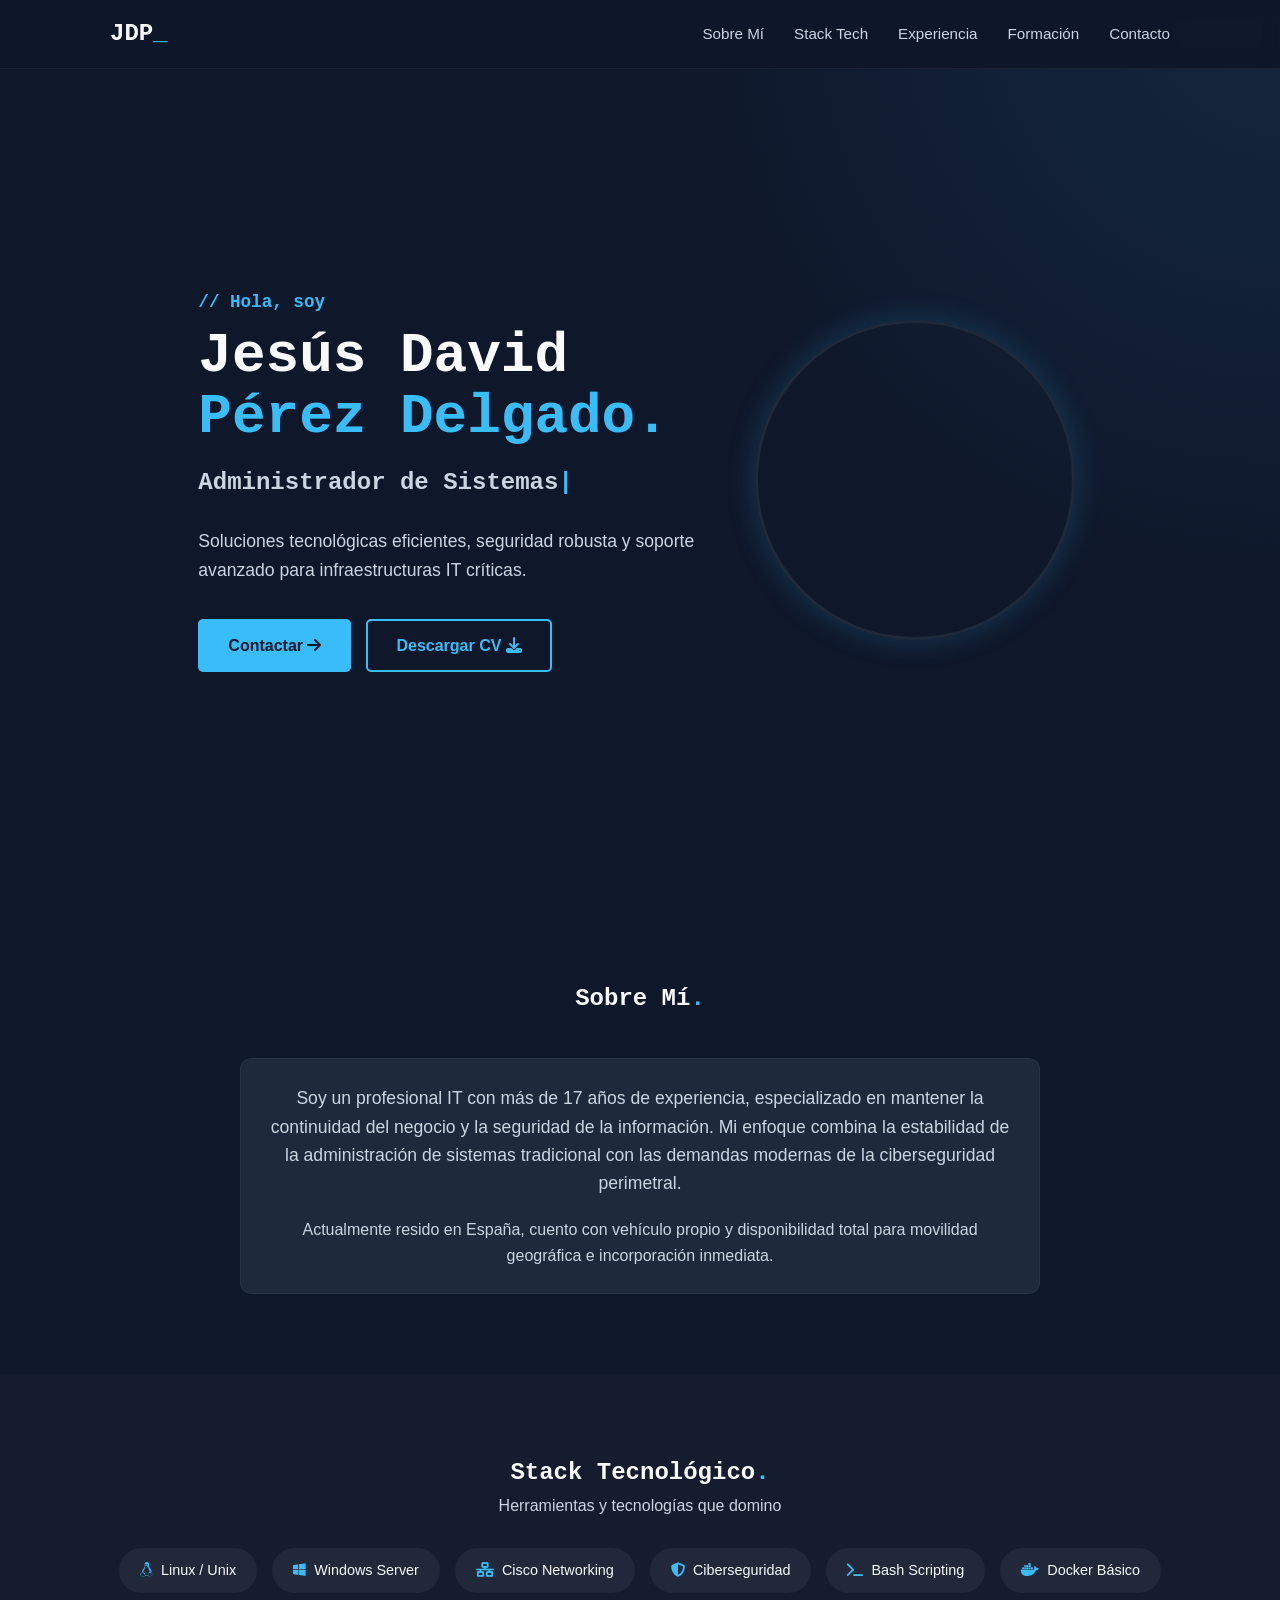
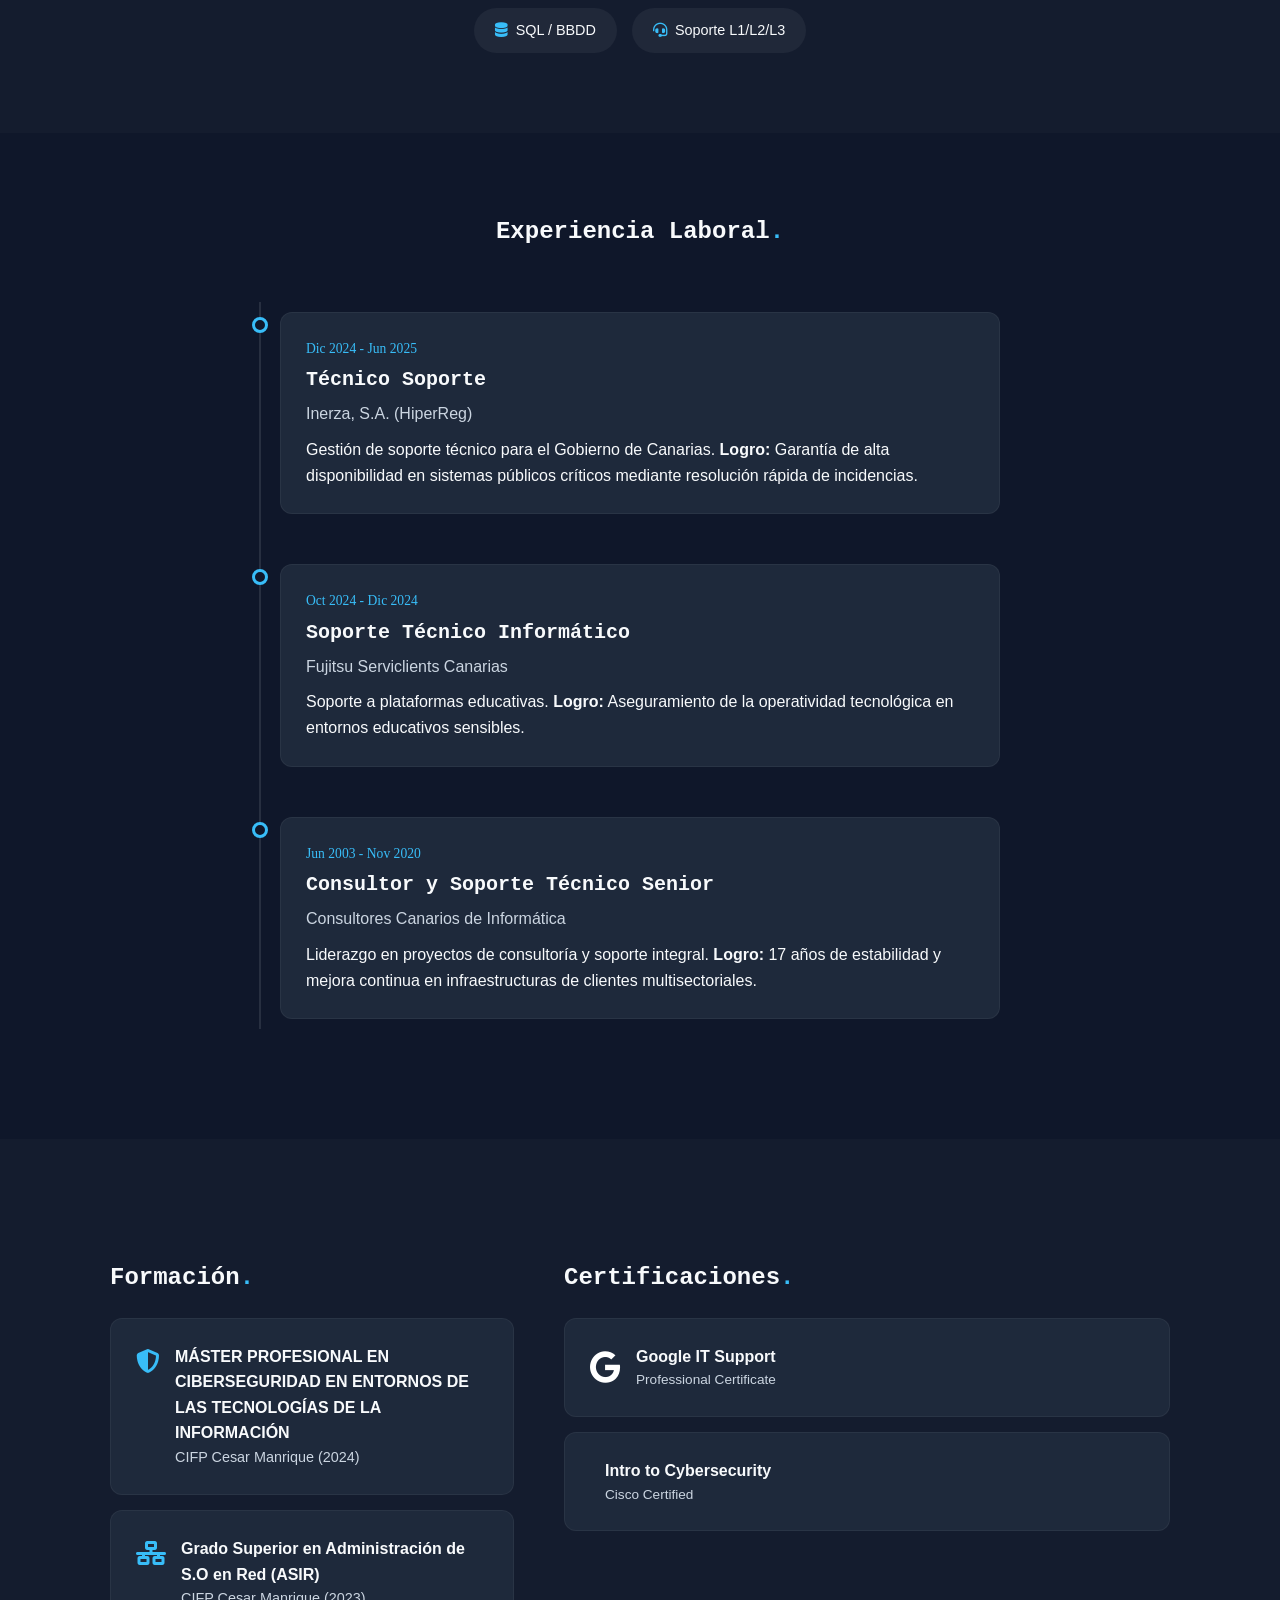
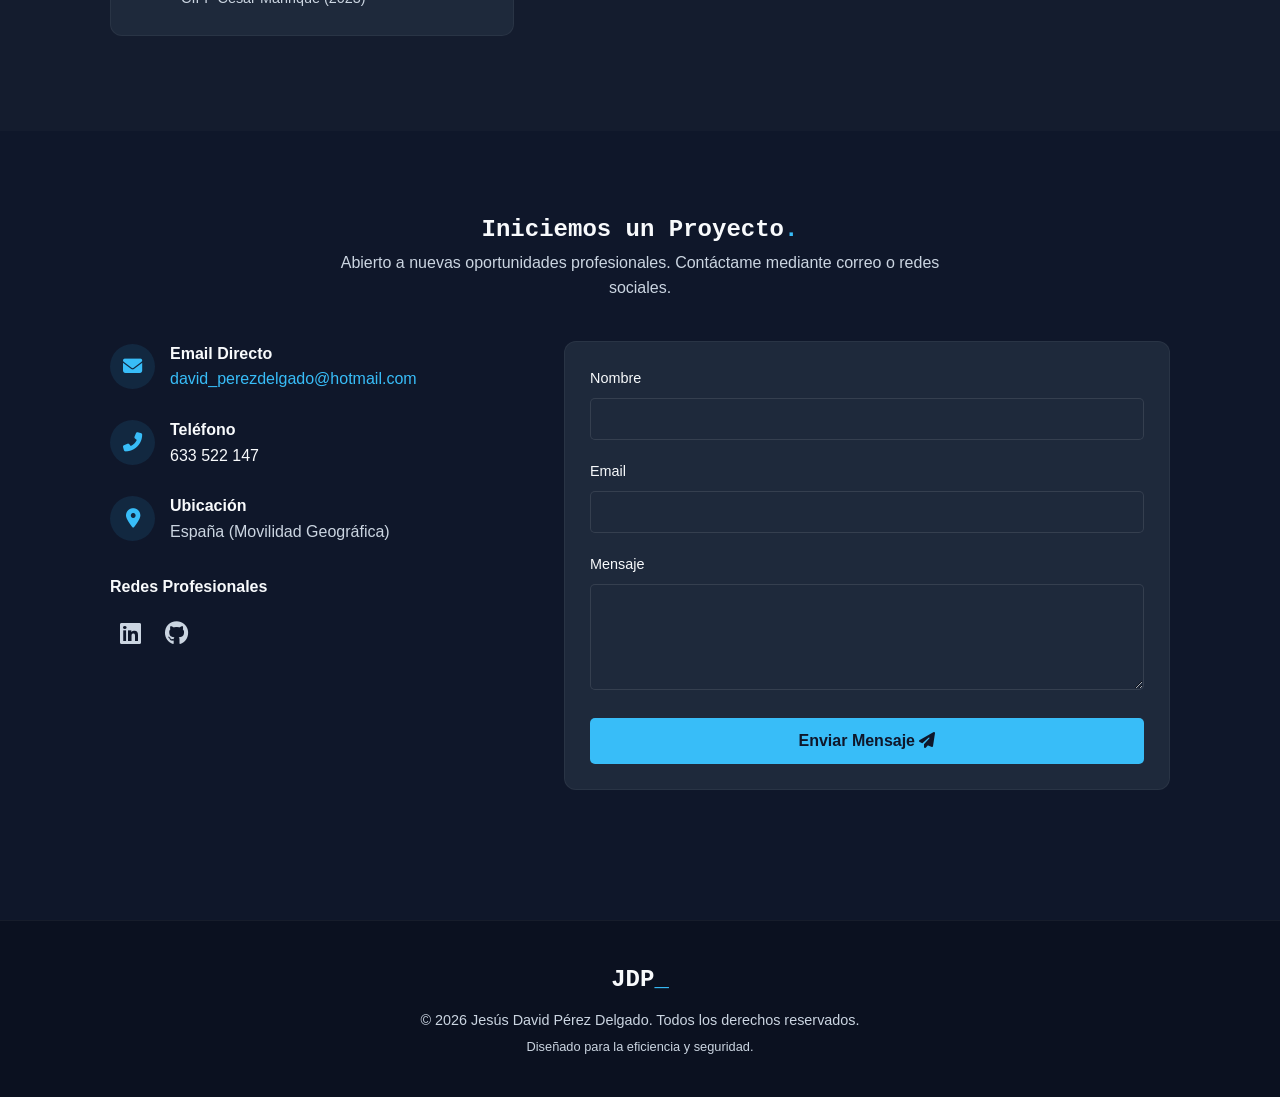
==== index.html @ cb8a4eff "Refactor code structure for improved readability and maintainability" ====
<!DOCTYPE html>
<html lang="es">

<head>
    <meta charset="UTF-8">
    <meta name="viewport" content="width=device-width, initial-scale=1.0">
    
    <!-- SEO y Metadatos -->
    <meta name="description" content="Portfolio de Jesús David Pérez Delgado, Técnico IT Senior, Administrador de Sistemas y Especialista en Ciberseguridad con +17 años de experiencia.">
    <meta name="keywords" content="Técnico IT Canarias, Ciberseguridad, Admin Sistemas, Linux, Redes, Soporte IT, Jesús David Pérez">
    <meta name="author" content="Jesús David Pérez Delgado">
    <meta name="theme-color" content="#0f172a">
    <meta name="robots" content="index, follow">

    <!-- Seguridad: Content Security Policy (Nivel Básico para GitHub Pages) -->
    <meta http-equiv="Content-Security-Policy" content="default-src 'self'; img-src 'self' https://via.placeholder.com; style-src 'self' 'unsafe-inline' https://fonts.googleapis.com https://cdnjs.cloudflare.com; font-src 'self' https://fonts.gstatic.com https://cdnjs.cloudflare.com; script-src 'self' 'unsafe-inline'; connect-src 'self' https://formspree.io;">

    <!-- Open Graph / LinkedIn / WhatsApp -->
    <meta property="og:type" content="website">
    <meta property="og:url" content="https://fiestuki.github.io/davidconsultorit/"> <!-- CAMBIAR POR TU URL REAL -->
    <meta property="og:title" content="Jesús David Pérez | Ciberseguridad & Sistemas">
    <meta property="og:description" content="Especialista IT Senior. Soluciones robustas en Ciberseguridad, Redes y Administración de Sistemas.">
    <meta property="og:image" content="https://fiestuki.github.io/davidconsultorit/assets/images/profile.jpg"> <!-- CAMBIAR POR TU URL REAL -->

    <title>Jesús David Pérez Delgado | Ciberseguridad & Sistemas</title>

    <!-- Favicon SVG Generado (Icono de Terminal) -->
    <link rel="icon" href="data:image/svg+xml,<svg xmlns=%22http://www.w3.org/2000/svg%22 viewBox=%220 0 100 100%22><rect width=%22100%22 height=%22100%22 fill=%22%230f172a%22 rx=%2220%22/><path d=%22M30 35 L45 50 L30 65 M50 65 L70 65%22 stroke=%22%2338bdf8%22 stroke-width=%228%22 fill=%22none%22 stroke-linecap=%22round%22 stroke-linejoin=%22round%22/></svg>">

    <!-- Google Fonts -->
    <link rel="preconnect" href="https://fonts.googleapis.com">
    <link rel="preconnect" href="https://fonts.gstatic.com" crossorigin>
    <link href="https://fonts.googleapis.com/css2?family=Inter:wght@300;400;600;800&family=JetBrains+Mono:wght@400;700&display=swap" rel="stylesheet">
    
    <!-- Font Awesome -->
    <link rel="stylesheet" href="https://cdnjs.cloudflare.com/ajax/libs/font-awesome/6.4.0/css/all.min.css">
    
    <!-- Estilos CSS -->
    <style>
        :root {
            --bg-color: #0f172a;
            --card-bg: #1e293b;
            --text-primary: #f8fafc;
            --text-secondary: #cbd5e1;
            --accent: #38bdf8;
            --accent-hover: #0ea5e9;
            --success: #10b981;
            --error: #ef4444;
            --nav-bg: rgba(15, 23, 42, 0.95);
        }

        * { box-sizing: border-box; margin: 0; padding: 0; scroll-behavior: smooth; }
        
        body {
            font-family: 'Inter', sans-serif;
            background-color: var(--bg-color);
            color: var(--text-primary);
            line-height: 1.6;
            overflow-x: hidden;
        }

        h1, h2, h3, .logo { font-family: 'JetBrains Mono', monospace; }
        a { text-decoration: none; color: inherit; transition: 0.3s; }
        ul { list-style: none; }

        /* Utilidades */
        .container { max-width: 1100px; margin: 0 auto; padding: 0 20px; }
        .highlight { color: var(--accent); }
        .section { padding: 80px 0; }
        .text-center { text-align: center; }
        
        /* Botones */
        .btn {
            display: inline-block;
            padding: 12px 28px;
            border-radius: 5px;
            font-weight: 600;
            cursor: pointer;
            border: 2px solid transparent;
            font-size: 1rem;
        }
        .btn-primary {
            background-color: var(--accent);
            color: var(--bg-color);
        }
        .btn-primary:hover {
            background-color: var(--accent-hover);
            transform: translateY(-2px);
            box-shadow: 0 0 15px rgba(56, 189, 248, 0.4);
        }
        .btn-outline {
            border-color: var(--accent);
            color: var(--accent);
            background: transparent;
        }
        .btn-outline:hover {
            background-color: rgba(56, 189, 248, 0.1);
            color: var(--text-primary);
        }

        /* Navbar */
        nav {
            position: fixed;
            top: 0;
            width: 100%;
            background: var(--nav-bg);
            backdrop-filter: blur(10px);
            z-index: 1000;
            border-bottom: 1px solid rgba(255,255,255,0.05);
            padding: 15px 0;
        }
        .nav-content { display: flex; justify-content: space-between; align-items: center; }
        .logo { font-size: 1.5rem; font-weight: 700; }
        .nav-links { display: flex; gap: 30px; }
        .nav-links a { font-size: 0.95rem; color: var(--text-secondary); }
        .nav-links a:hover { color: var(--accent); }
        .mobile-menu-btn { display: none; background: none; border: none; color: var(--text-primary); font-size: 1.5rem; cursor: pointer; }

        /* Hero Section */
        .hero {
            min-height: 100vh;
            display: flex;
            align-items: center;
            position: relative;
            background: radial-gradient(circle at top right, rgba(56, 189, 248, 0.1), transparent 40%);
            padding-top: 60px;
        }
        .hero-content {
            display: grid;
            grid-template-columns: 1.2fr 0.8fr;
            align-items: center;
            gap: 50px;
        }
        .greeting { color: var(--accent); font-weight: 600; margin-bottom: 10px; font-family: 'JetBrains Mono', monospace; font-size: 1.1rem; }
        .name { font-size: 3.5rem; line-height: 1.1; margin-bottom: 15px; font-weight: 800; }
        .role { font-size: 1.5rem; color: var(--text-secondary); margin-bottom: 25px; min-height: 1.6em; }
        .cursor { animation: blink 1s infinite; color: var(--accent); }
        @keyframes blink { 50% { opacity: 0; } }
        
        .subtitle { font-size: 1.1rem; color: var(--text-secondary); margin-bottom: 35px; max-width: 500px; }
        .hero-cta { display: flex; gap: 15px; flex-wrap: wrap; }
        
        .hero-image { position: relative; display: flex; justify-content: center; }
        .profile-pic {
            width: 320px;
            height: 320px;
            object-fit: cover;
            border-radius: 50%;
            border: 3px solid var(--card-bg);
            box-shadow: 0 0 30px rgba(56, 189, 248, 0.2);
            animation: float 6s ease-in-out infinite;
        }
        @keyframes float { 0%, 100% { transform: translateY(0); } 50% { transform: translateY(-15px); } }

        /* Cards & Glassmorphism */
        .glass-card {
            background: var(--card-bg);
            border: 1px solid rgba(255,255,255,0.05);
            border-radius: 12px;
            padding: 25px;
            transition: 0.3s;
        }
        .glass-card:hover {
            transform: translateY(-5px);
            border-color: var(--accent);
            box-shadow: 0 10px 30px -10px rgba(0,0,0,0.5);
        }

        /* Timeline */
        .timeline { position: relative; max-width: 800px; margin: 0 auto; }
        .timeline::after {
            content: ''; position: absolute; width: 2px; background: rgba(255,255,255,0.1);
            top: 0; bottom: 0; left: 20px; margin-left: -1px;
        }
        .timeline-item { padding: 10px 40px; position: relative; margin-bottom: 30px; }
        .timeline-dot {
            position: absolute; width: 16px; height: 16px; left: 12px; top: 15px;
            background: var(--bg-color); border: 3px solid var(--accent); border-radius: 50%; z-index: 10;
        }
        .date { font-family: 'JetBrains Mono'; font-size: 0.85rem; color: var(--accent); display: block; margin-bottom: 5px; }
        .timeline-content h3 { font-size: 1.25rem; margin-bottom: 5px; }
        .timeline-content h4 { font-size: 1rem; color: var(--text-secondary); font-weight: 400; margin-bottom: 10px; }

        /* Tech Stack Grid */
        .tech-grid {
            display: flex; flex-wrap: wrap; gap: 15px; justify-content: center; margin-top: 20px;
        }
        .tech-item {
            background: rgba(255,255,255,0.05); padding: 10px 20px; border-radius: 50px;
            font-size: 0.9rem; display: flex; align-items: center; gap: 8px; border: 1px solid transparent;
            transition: 0.3s;
        }
        .tech-item:hover { 
            border-color: var(--accent); 
            background: rgba(56, 189, 248, 0.1); 
            transform: scale(1.05);
        }

        /* Contact Grid & Form Validation */
        .contact-grid { display: grid; grid-template-columns: 1fr 1.5fr; gap: 50px; margin-top: 40px; }
        .contact-item { display: flex; align-items: center; gap: 15px; margin-bottom: 25px; }
        .contact-item i { 
            width: 45px; height: 45px; background: rgba(56, 189, 248, 0.1); color: var(--accent);
            display: flex; align-items: center; justify-content: center; border-radius: 50%; font-size: 1.2rem;
        }
        .form-group { margin-bottom: 20px; }
        .form-group label { display: block; margin-bottom: 8px; font-size: 0.9rem; }
        .form-group input, .form-group textarea {
            width: 100%; padding: 12px; background: var(--card-bg); border: 1px solid rgba(255,255,255,0.1);
            border-radius: 5px; color: white; font-family: 'Inter';
            transition: border-color 0.3s;
        }
        
        /* Validación Visual en Tiempo Real */
        .form-group input:focus, .form-group textarea:focus { outline: none; border-color: var(--accent); }
        .form-group input:valid:not(:placeholder-shown), 
        .form-group textarea:valid:not(:placeholder-shown) {
            border-color: var(--success);
        }
        .form-group input:invalid:not(:placeholder-shown) {
            border-color: var(--error);
        }

        /* Footer */
        footer { background: #0b1120; padding: 40px 0; border-top: 1px solid rgba(255,255,255,0.05); margin-top: 50px; }
        .social-links { margin: 20px 0; }
        .social-links a { margin: 0 10px; font-size: 1.5rem; color: var(--text-secondary); }
        .social-links a:hover { color: var(--accent); }

        /* Animaciones Scroll Reveal */
        .reveal {
            opacity: 0;
            transform: translateY(30px);
            transition: all 0.8s ease-out;
        }
        .reveal.active {
            opacity: 1;
            transform: translateY(0);
        }

        /* Responsive */
        @media (max-width: 768px) {
            .hero-content { grid-template-columns: 1fr; text-align: center; }
            .hero-cta { justify-content: center; }
            .hero-image { order: -1; margin-bottom: 30px; }
            .profile-pic { width: 250px; height: 250px; }
            .nav-links { display: none; } 
            .mobile-menu-btn { display: block; }
            .contact-grid { grid-template-columns: 1fr; }
            .name { font-size: 2.5rem; }
        }
    </style>
</head>

<body>
    <!-- Navbar -->
    <nav id="navbar">
        <div class="container nav-content">
            <a href="#home" class="logo">JDP<span class="highlight">_</span></a>
            <ul class="nav-links">
                <li><a href="#about">Sobre Mí</a></li>
                <li><a href="#stack">Stack Tech</a></li>
                <li><a href="#experience">Experiencia</a></li>
                <li><a href="#education">Formación</a></li>
                <li><a href="#contact">Contacto</a></li>
            </ul>
            <button class="mobile-menu-btn" aria-label="Abrir menú"><i class="fas fa-bars"></i></button>
        </div>
    </nav>

    <!-- Hero Section -->
    <header id="home" class="hero">
        <div class="container hero-content">
            <div class="hero-text reveal active">
                <p class="greeting">// Hola, soy</p>
                <h1 class="name">Jesús David <br><span class="highlight">Pérez Delgado.</span></h1>
                
                <!-- Efecto Typewriter -->
                <h2 class="role">
                    <span id="typewriter"></span><span class="cursor">|</span>
                </h2>
                
                <p class="subtitle">Soluciones tecnológicas eficientes, seguridad robusta y soporte avanzado para infraestructuras IT críticas.</p>
                
                <div class="hero-cta">
                    <a href="#contact" class="btn btn-primary">Contactar <i class="fas fa-arrow-right"></i></a>
                    <a href="./assets/cv-jesus-perez.pdf" download class="btn btn-outline">Descargar CV <i class="fas fa-download"></i></a>
                </div>
            </div>
            <div class="hero-image reveal active">
                <!-- Sugerencia: Convierte esta imagen a .webp para mejor rendimiento -->
                <img src="./assets/images/profile.webp" alt="Jesús David Pérez Delgado" class="profile-pic" loading="lazy" onerror="this.src='https://via.placeholder.com/320x320/1e293b/38bdf8?text=JDP'">
            </div>
        </div>
    </header>

    <!-- About Section -->
    <section id="about" class="section reveal">
        <div class="container">
            <h2 class="section-title text-center" style="margin-bottom: 40px;">Sobre Mí<span class="highlight">.</span></h2>
            <div class="glass-card" style="max-width: 800px; margin: 0 auto; text-align: center;">
                <p style="font-size: 1.1rem; color: var(--text-secondary); margin-bottom: 20px;">
                    Soy un profesional IT con más de 17 años de experiencia, especializado en mantener la continuidad del negocio y la seguridad de la información. Mi enfoque combina la estabilidad de la administración de sistemas tradicional con las demandas modernas de la ciberseguridad perimetral.
                </p>
                <p style="color: var(--text-secondary);">
                    Actualmente resido en España, cuento con vehículo propio y disponibilidad total para movilidad geográfica e incorporación inmediata.
                </p>
            </div>
        </div>
    </section>

    <!-- Tech Stack Section -->
    <section id="stack" class="section reveal" style="background: rgba(255,255,255,0.02);">
        <div class="container text-center">
            <h2 class="section-title">Stack Tecnológico<span class="highlight">.</span></h2>
            <p style="color: var(--text-secondary); margin-bottom: 30px;">Herramientas y tecnologías que domino</p>
            
            <div class="tech-grid">
                <div class="tech-item"><i class="fab fa-linux highlight"></i> Linux / Unix</div>
                <div class="tech-item"><i class="fab fa-windows highlight"></i> Windows Server</div>
                <div class="tech-item"><i class="fas fa-network-wired highlight"></i> Cisco Networking</div>
                <div class="tech-item"><i class="fas fa-shield-alt highlight"></i> Ciberseguridad</div>
                <div class="tech-item"><i class="fas fa-terminal highlight"></i> Bash Scripting</div>
                <div class="tech-item"><i class="fab fa-docker highlight"></i> Docker Básico</div>
                <div class="tech-item"><i class="fas fa-database highlight"></i> SQL / BBDD</div>
                <div class="tech-item"><i class="fas fa-headset highlight"></i> Soporte L1/L2/L3</div>
            </div>
        </div>
    </section>

    <!-- Experience Section -->
    <section id="experience" class="section reveal">
        <div class="container">
            <h2 class="section-title text-center" style="margin-bottom: 50px;">Experiencia Laboral<span class="highlight">.</span></h2>
            <div class="timeline">

                <div class="timeline-item">
                    <div class="timeline-dot"></div>
                    <div class="timeline-content glass-card">
                        <span class="date">Dic 2024 - Jun 2025</span>
                        <h3>Técnico Soporte</h3>
                        <h4>Inerza, S.A. (HiperReg)</h4>
                        <p>Gestión de soporte técnico para el Gobierno de Canarias. <strong>Logro:</strong> Garantía de alta disponibilidad en sistemas públicos críticos mediante resolución rápida de incidencias.</p>
                    </div>
                </div>

                <div class="timeline-item">
                    <div class="timeline-dot"></div>
                    <div class="timeline-content glass-card">
                        <span class="date">Oct 2024 - Dic 2024</span>
                        <h3>Soporte Técnico Informático</h3>
                        <h4>Fujitsu Serviclients Canarias</h4>
                        <p>Soporte a plataformas educativas. <strong>Logro:</strong> Aseguramiento de la operatividad tecnológica en entornos educativos sensibles.</p>
                    </div>
                </div>

                <div class="timeline-item">
                    <div class="timeline-dot"></div>
                    <div class="timeline-content glass-card">
                        <span class="date">Jun 2003 - Nov 2020</span>
                        <h3>Consultor y Soporte Técnico Senior</h3>
                        <h4>Consultores Canarios de Informática</h4>
                        <p>Liderazgo en proyectos de consultoría y soporte integral. <strong>Logro:</strong> 17 años de estabilidad y mejora continua en infraestructuras de clientes multisectoriales.</p>
                    </div>
                </div>

            </div>
        </div>
    </section>

    <!-- Education & Certifications Section -->
    <section id="education" class="section reveal" style="background: rgba(255,255,255,0.02);">
        <div class="container">
            <div class="contact-grid" style="align-items: start;">
                
                <!-- Education -->
                <div>
                    <h2 class="section-title">Formación<span class="highlight">.</span></h2>
                    <ul style="margin-top: 20px;">
                        <li class="glass-card" style="margin-bottom: 15px; display: flex; gap: 15px; align-items: start;">
                            <i class="fas fa-shield-alt highlight" style="font-size: 1.5rem; margin-top: 5px;"></i>
                            <div>
                                <h4 style="font-weight: 700;">MÁSTER PROFESIONAL EN CIBERSEGURIDAD EN ENTORNOS DE LAS TECNOLOGÍAS DE
LA INFORMACIÓN</h4>
                                <p style="font-size: 0.9rem; color: var(--text-secondary);">CIFP Cesar Manrique (2024)</p>
                            </div>
                        </li>
                        <li class="glass-card" style="margin-bottom: 15px; display: flex; gap: 15px; align-items: start;">
                            <i class="fas fa-network-wired highlight" style="font-size: 1.5rem; margin-top: 5px;"></i>
                            <div>
                                <h4 style="font-weight: 700;">Grado Superior en Administración de S.O en Red (ASIR)</h4>
                                <p style="font-size: 0.9rem; color: var(--text-secondary);">CIFP Cesar Manrique (2023)</p>
                            </div>
                        </li>
                    </ul>
                </div>

                <!-- Certifications -->
                <div id="certifications">
                    <h2 class="section-title">Certificaciones<span class="highlight">.</span></h2>
                    <div style="display: grid; gap: 15px; margin-top: 20px;">
                        <div class="glass-card" style="display: flex; align-items: center; gap: 15px;">
                            <i class="fab fa-google" style="font-size: 2rem; color: #fff;"></i>
                            <div>
                                <h4 style="margin: 0;">Google IT Support</h4>
                                <p style="font-size: 0.85rem; color: var(--text-secondary);">Professional Certificate</p>
                            </div>
                        </div>
                        <div class="glass-card" style="display: flex; align-items: center; gap: 15px;">
                            <i class="fab fa-cisco" style="font-size: 2rem; color: #049fd9;"></i>
                            <div>
                                <h4 style="margin: 0;">Intro to Cybersecurity</h4>
                                <p style="font-size: 0.85rem; color: var(--text-secondary);">Cisco Certified</p>
                            </div>
                        </div>
                    </div>
                </div>

            </div>
        </div>
    </section>

    <!-- Contact Section -->
    <section id="contact" class="section reveal">
        <div class="container">
            <h2 class="section-title text-center">Iniciemos un Proyecto<span class="highlight">.</span></h2>
            <p class="text-center" style="color: var(--text-secondary); max-width: 600px; margin: 0 auto;">
                Abierto a nuevas oportunidades profesionales. Contáctame mediante correo o redes sociales.
            </p>

            <div class="contact-grid">
                <div class="contact-info">
                    <div class="contact-item">
                        <i class="fas fa-envelope"></i>
                        <div>
                            <h4>Email Directo</h4>
                            <a href="mailto:david_perezdelgado@hotmail.com" style="color: var(--accent);">david_perezdelgado@hotmail.com</a>
                        </div>
                    </div>
                    <div class="contact-item">
                        <i class="fas fa-phone-alt"></i>
                        <div>
                            <h4>Teléfono</h4>
                            <a href="tel:+34633522147" style="color: var(--text-primary);">633 522 147</a>
                        </div>
                    </div>
                    <div class="contact-item">
                        <i class="fas fa-map-marker-alt"></i>
                        <div>
                            <h4>Ubicación</h4>
                            <p style="color: var(--text-secondary);">España (Movilidad Geográfica)</p>
                        </div>
                    </div>
                    
                    <div style="margin-top: 30px;">
                        <h4 style="margin-bottom: 15px;">Redes Profesionales</h4>
                        <div class="social-links" style="margin: 0; text-align: left;">
                            <a href="#" target="_blank" title="LinkedIn"><i class="fab fa-linkedin"></i></a>
                            <a href="#" target="_blank" title="GitHub"><i class="fab fa-github"></i></a>
                        </div>
                    </div>
                </div>

                <!-- Formulario con ID para JS -->
                <form id="contact-form" action="https://formspree.io/f/mlgoaono" method="POST" class="glass-card">
                    
                    <div class="form-group">
                        <label for="name">Nombre</label>
                        <input type="text" id="name" name="name" required placeholder=" " pattern="[A-Za-zÀ-ÿ\s]{3,}">
                    </div>
                    
                    <div class="form-group">
                        <label for="email">Email</label>
                        <input type="email" id="email" name="email" required placeholder=" ">
                    </div>
                    
                    <div class="form-group">
                        <label for="message">Mensaje</label>
                        <textarea id="message" name="message" rows="5" required placeholder=" " minlength="10"></textarea>
                    </div>
                    
                    <button type="submit" class="btn btn-primary" style="width: 100%;">
                        Enviar Mensaje <i class="fas fa-paper-plane"></i>
                    </button>
                    
                    <p id="form-status" style="margin-top: 15px; text-align: center; font-weight: bold; display: none;"></p>
                </form>
            </div>
        </div>
    </section>

    <!-- Footer -->
    <footer>
        <div class="container text-center">
            <div class="logo" style="margin-bottom: 10px;">JDP<span class="highlight">_</span></div>
            <p style="color: var(--text-secondary); font-size: 0.9rem;">&copy; 2026 Jesús David Pérez Delgado. Todos los derechos reservados.</p>
            <p style="color: var(--text-secondary); font-size: 0.8rem; margin-top: 5px;">Diseñado para la eficiencia y seguridad.</p>
        </div>
    </footer>

    <!-- Scripts -->
    <script>
        // 1. Typewriter Effect
        const roles = ["Administrador de Sistemas", "Especialista en Ciberseguridad", "Soporte IT Senior"];
        let i = 0;
        let timer;

        function typeWriter() {
            const heading = document.getElementById("typewriter");
            const role = roles[i];
            let currentText = heading.innerText;
            
            if (!this.isDeleting && currentText !== role) {
                heading.innerText = role.substring(0, currentText.length + 1);
                timer = setTimeout(typeWriter, 100);
            } else if (!this.isDeleting && currentText === role) {
                this.isDeleting = true;
                timer = setTimeout(typeWriter, 2000);
            } else if (this.isDeleting && currentText !== "") {
                heading.innerText = role.substring(0, currentText.length - 1);
                timer = setTimeout(typeWriter, 50);
            } else {
                this.isDeleting = false;
                i = (i + 1) % roles.length;
                timer = setTimeout(typeWriter, 500);
            }
        }

        // 2. Mobile Menu Toggle
        document.querySelector('.mobile-menu-btn').addEventListener('click', () => {
            const navLinks = document.querySelector('.nav-links');
            if(navLinks.style.display === 'flex') {
                navLinks.style.display = 'none';
            } else {
                navLinks.style.display = 'flex';
                navLinks.style.flexDirection = 'column';
                navLinks.style.position = 'absolute';
                navLinks.style.top = '60px';
                navLinks.style.left = '0';
                navLinks.style.width = '100%';
                navLinks.style.background = 'var(--bg-color)';
                navLinks.style.padding = '20px';
                navLinks.style.borderBottom = '1px solid rgba(255,255,255,0.1)';
            }
        });

        // 3. Scroll Reveal Animation (Intersection Observer)
        const revealElements = document.querySelectorAll('.reveal');
        
        const revealObserver = new IntersectionObserver((entries) => {
            entries.forEach(entry => {
                if (entry.isIntersecting) {
                    entry.target.classList.add('active');
                }
            });
        }, { threshold: 0.1 });

        revealElements.forEach(el => revealObserver.observe(el));

        // 4. Formspree AJAX Handling
        var form = document.getElementById("contact-form");
        
        async function handleSubmit(event) {
            event.preventDefault();
            var status = document.getElementById("form-status");
            var data = new FormData(event.target);
            
            if(form.action.includes("TU_CODIGO_AQUI")) {
                status.innerHTML = "⚠️ Configura tu ID de Formspree en el HTML.";
                status.style.color = "#ef4444";
                status.style.display = "block";
                return;
            }

            fetch(event.target.action, {
                method: form.method,
                body: data,
                headers: { 'Accept': 'application/json' }
            }).then(response => {
                if (response.ok) {
                    status.innerHTML = "✅ ¡Mensaje enviado correctamente!";
                    status.style.color = "#10b981";
                    status.style.display = "block";
                    form.reset();
                } else {
                    status.innerHTML = "❌ Error al enviar. Inténtalo de nuevo.";
                    status.style.display = "block";
                    status.style.color = "#ef4444";
                }
            }).catch(error => {
                status.innerHTML = "❌ Error de conexión.";
                status.style.display = "block";
                status.style.color = "#ef4444";
            });
        }
        
        form.addEventListener("submit", handleSubmit);
        document.addEventListener('DOMContentLoaded', typeWriter);

        // 5. Easter Egg para Consola (Factor Wow)
        console.log("%c🔒 ¿Buscando vulnerabilidades? Buen ojo.", "color: #38bdf8; font-size: 16px; font-weight: bold;");
        console.log("Si quieres hablar de seguridad o sistemas, escríbeme a david_perezdelgado@hotmail.com");
    </script>
</body>
</html>
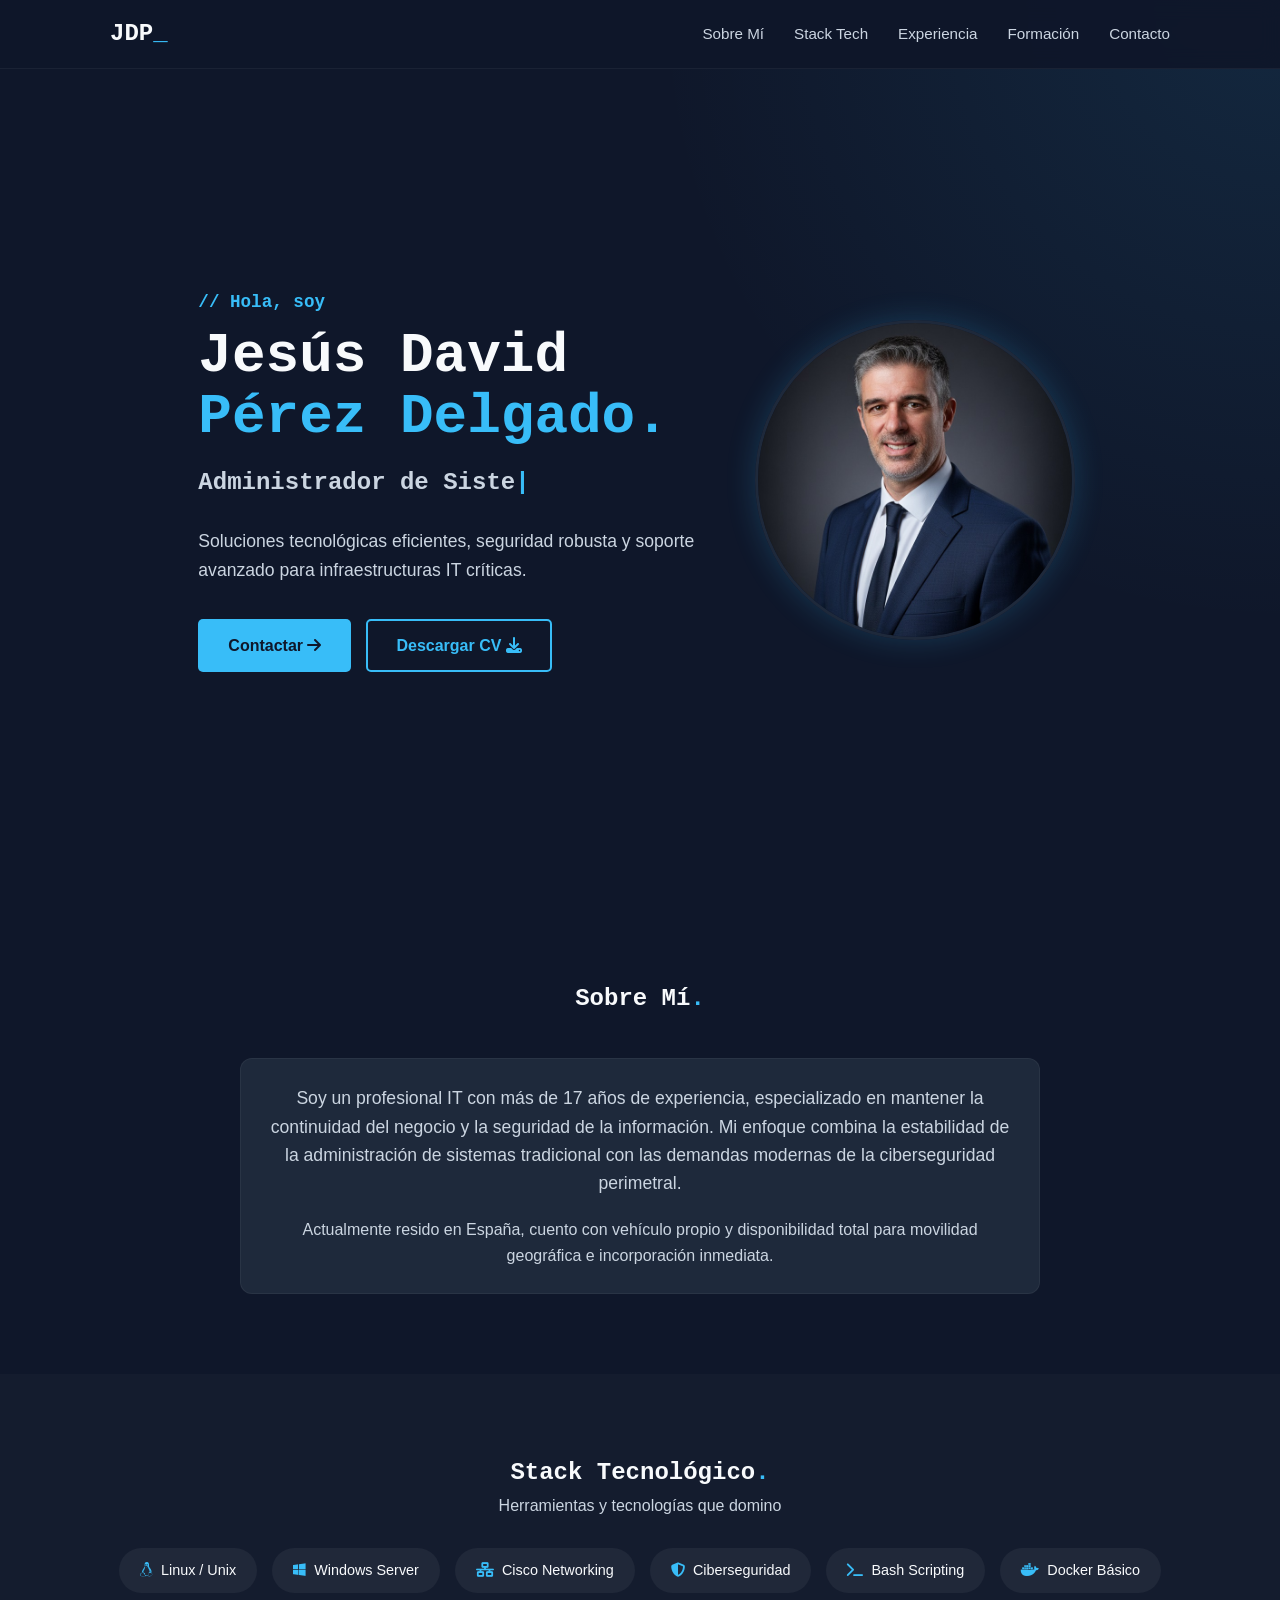
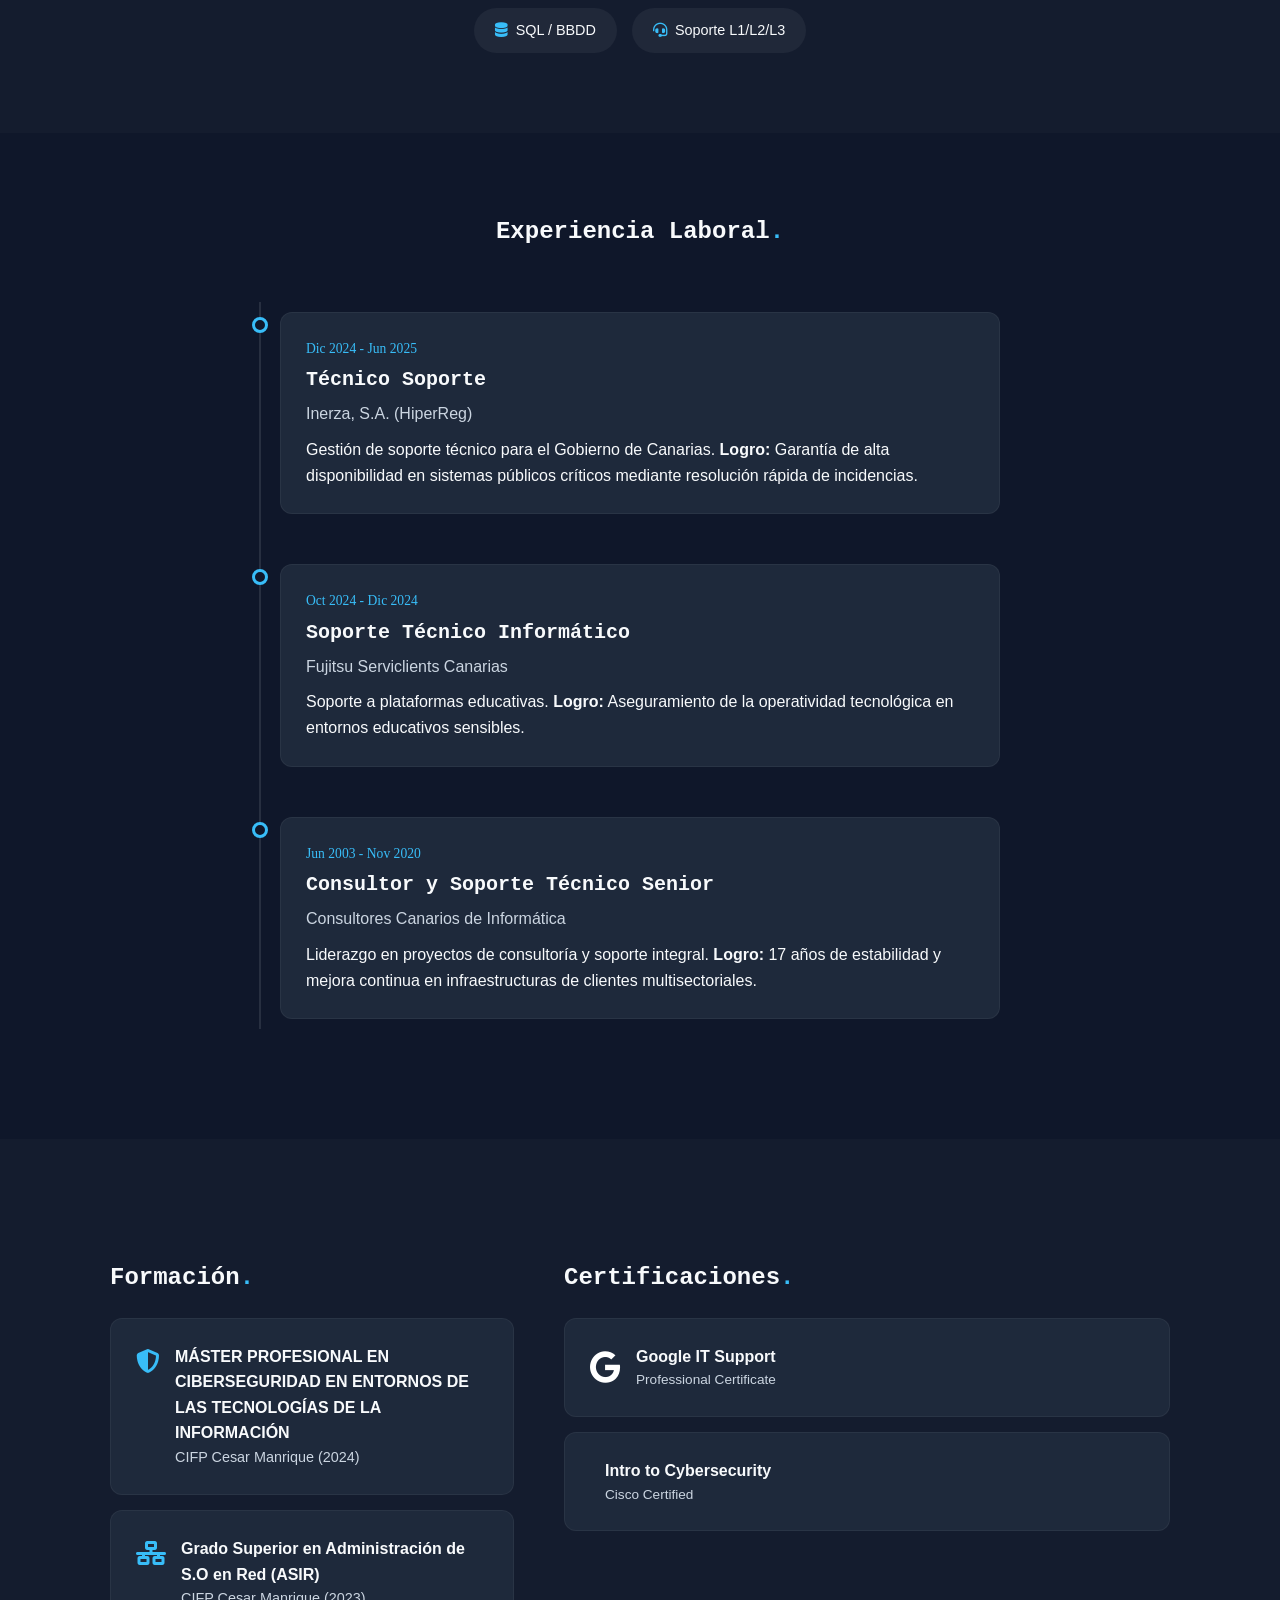
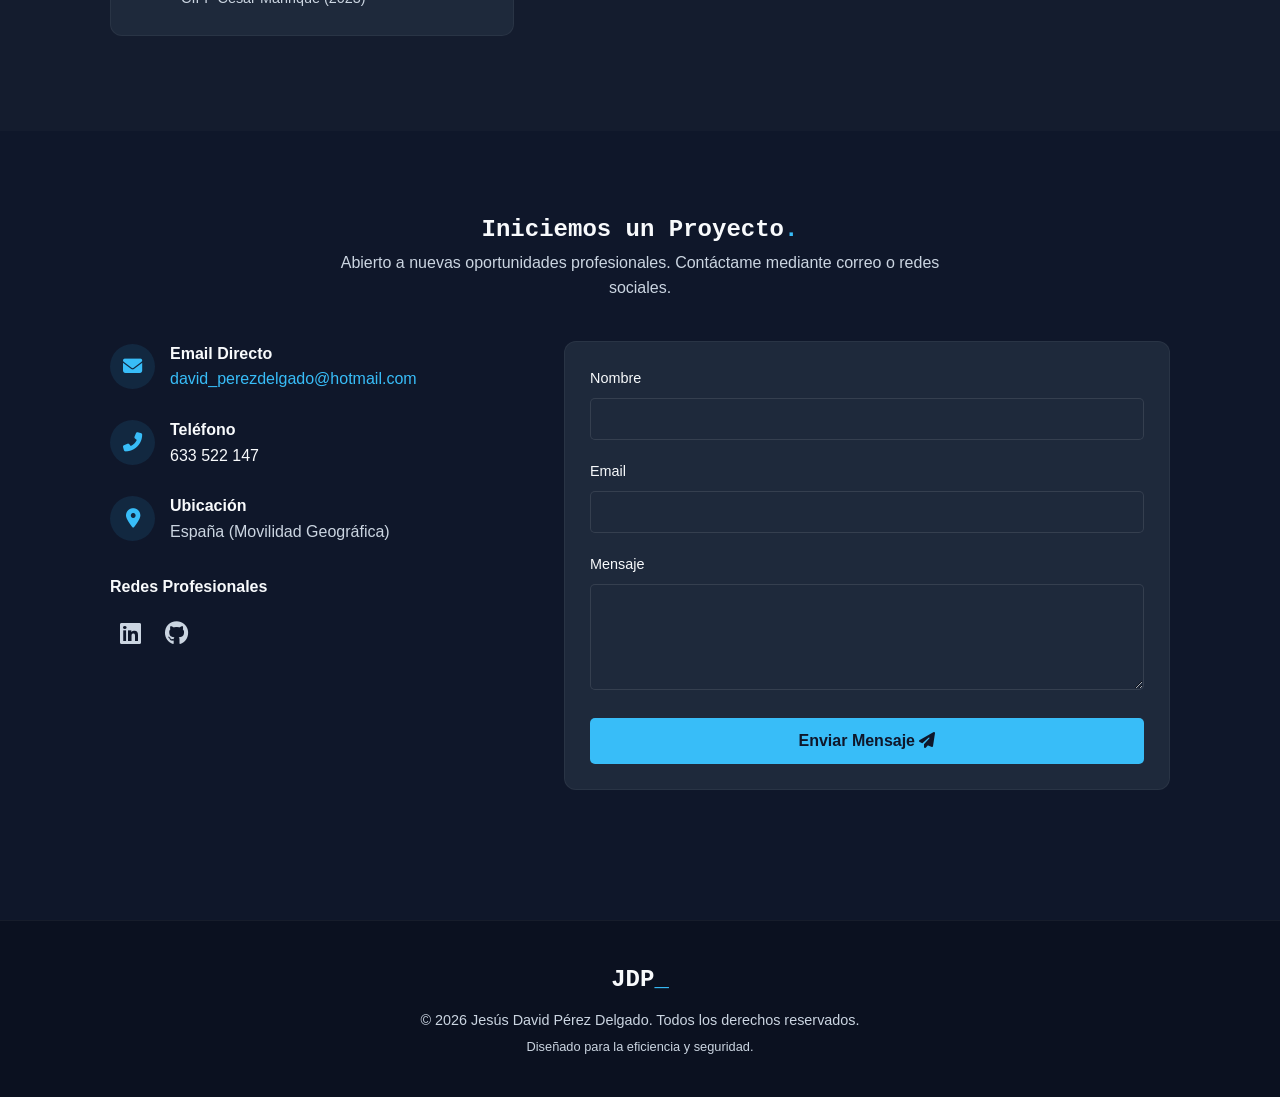
==== commit b0c7eaaa: "Merge branch 'main' of https://github.com/Fiestuki/davidconsultorit" ====
--- a/index.html
+++ b/index.html
@@ -284,12 +284,12 @@
                 
                 <div class="hero-cta">
                     <a href="#contact" class="btn btn-primary">Contactar <i class="fas fa-arrow-right"></i></a>
-                    <a href="./assets/cv-jesus-perez.pdf" download class="btn btn-outline">Descargar CV <i class="fas fa-download"></i></a>
+                    <a href="./assets/doc/cv-jesus david.pdf" download class="btn btn-outline">Descargar CV <i class="fas fa-download"></i></a>
                 </div>
             </div>
             <div class="hero-image reveal active">
                 <!-- Sugerencia: Convierte esta imagen a .webp para mejor rendimiento -->
-                <img src="./assets/images/profile.webp" alt="Jesús David Pérez Delgado" class="profile-pic" loading="lazy" onerror="this.src='https://via.placeholder.com/320x320/1e293b/38bdf8?text=JDP'">
+                <img src="./assets/images/profile.jpg" alt="Jesús David Pérez Delgado" class="profile-pic" loading="lazy" onerror="this.src='https://via.placeholder.com/320x320/1e293b/38bdf8?text=JDP'">
             </div>
         </div>
     </header>
@@ -455,8 +455,8 @@
                     <div style="margin-top: 30px;">
                         <h4 style="margin-bottom: 15px;">Redes Profesionales</h4>
                         <div class="social-links" style="margin: 0; text-align: left;">
-                            <a href="#" target="_blank" title="LinkedIn"><i class="fab fa-linkedin"></i></a>
-                            <a href="#" target="_blank" title="GitHub"><i class="fab fa-github"></i></a>
+                            <a href="https://www.linkedin.com/in/jesús-david-pérez-delgado-821abb84" target="_blank" title="LinkedIn"><i class="fab fa-linkedin"></i></a>
+                            <a href="https://github.com/Fiestuki/davidconsultorit" target="_blank" title="GitHub"><i class="fab fa-github"></i></a>
                         </div>
                     </div>
                 </div>
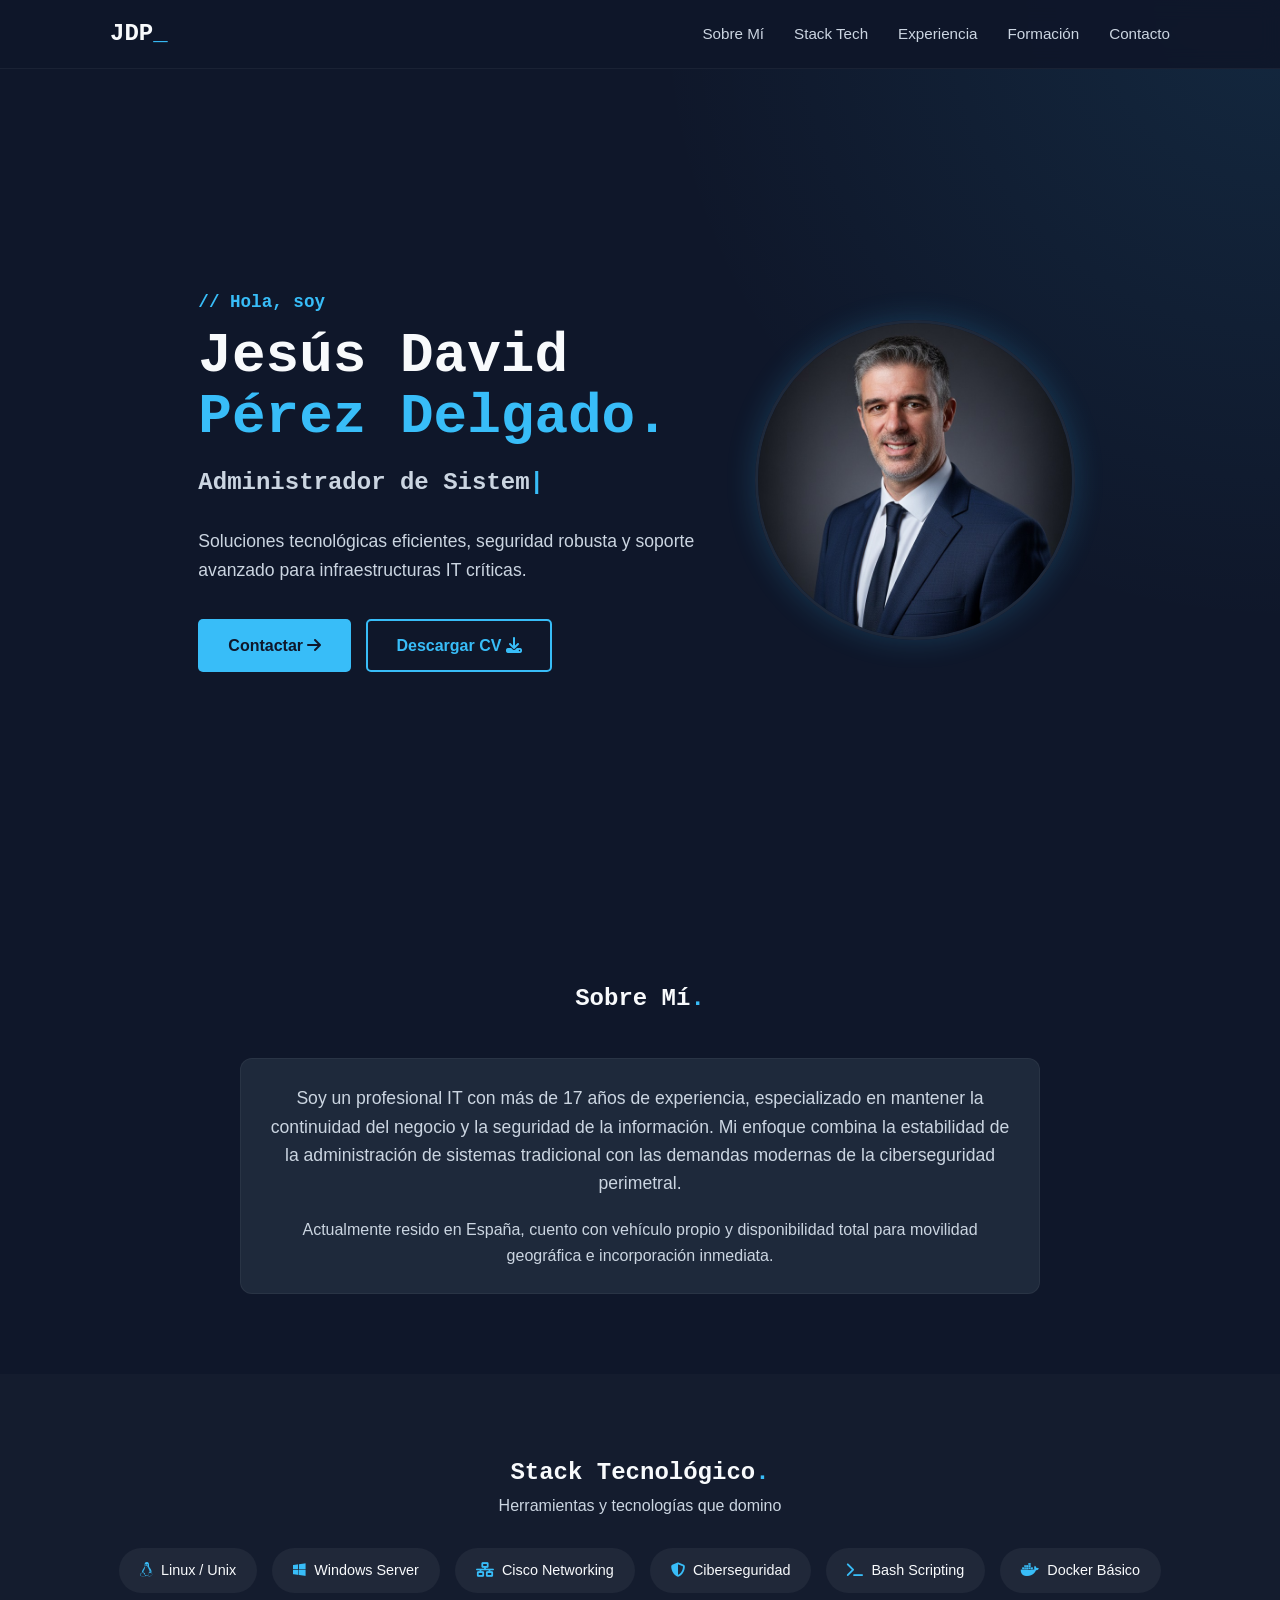
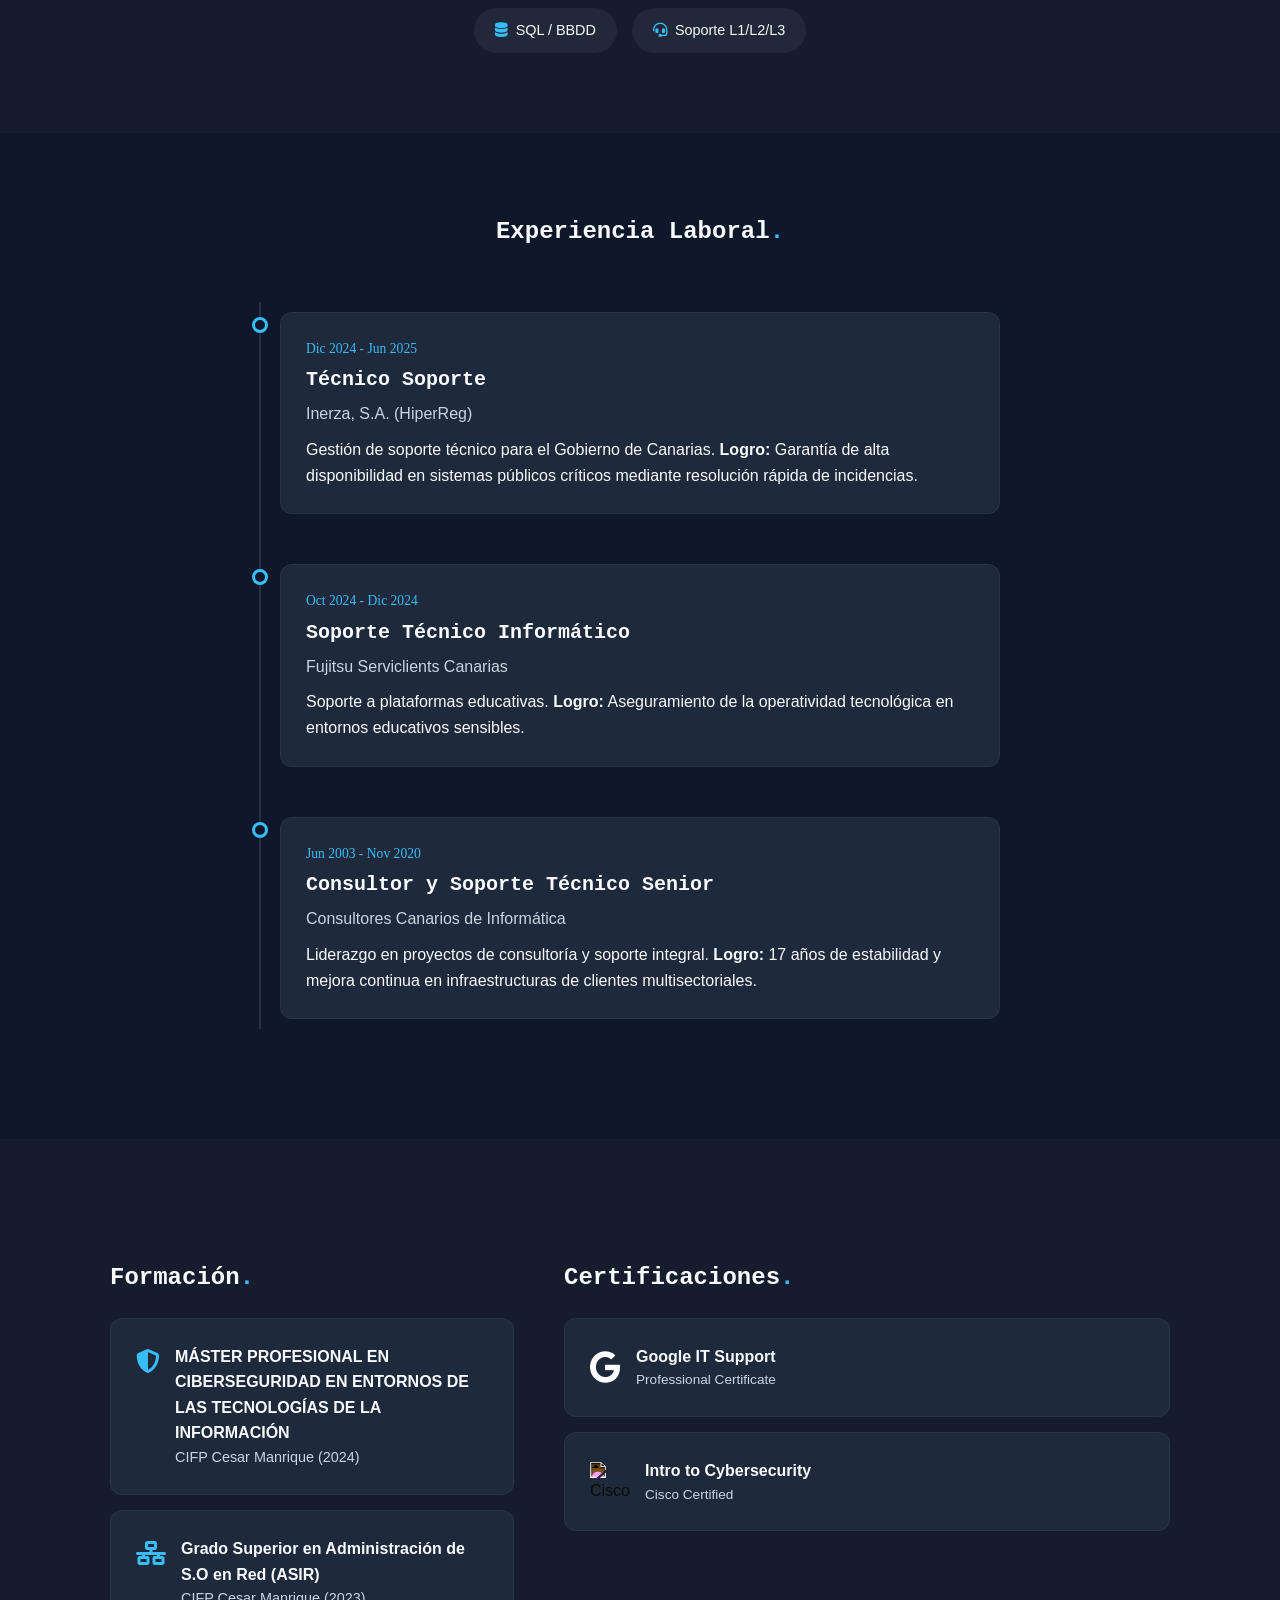
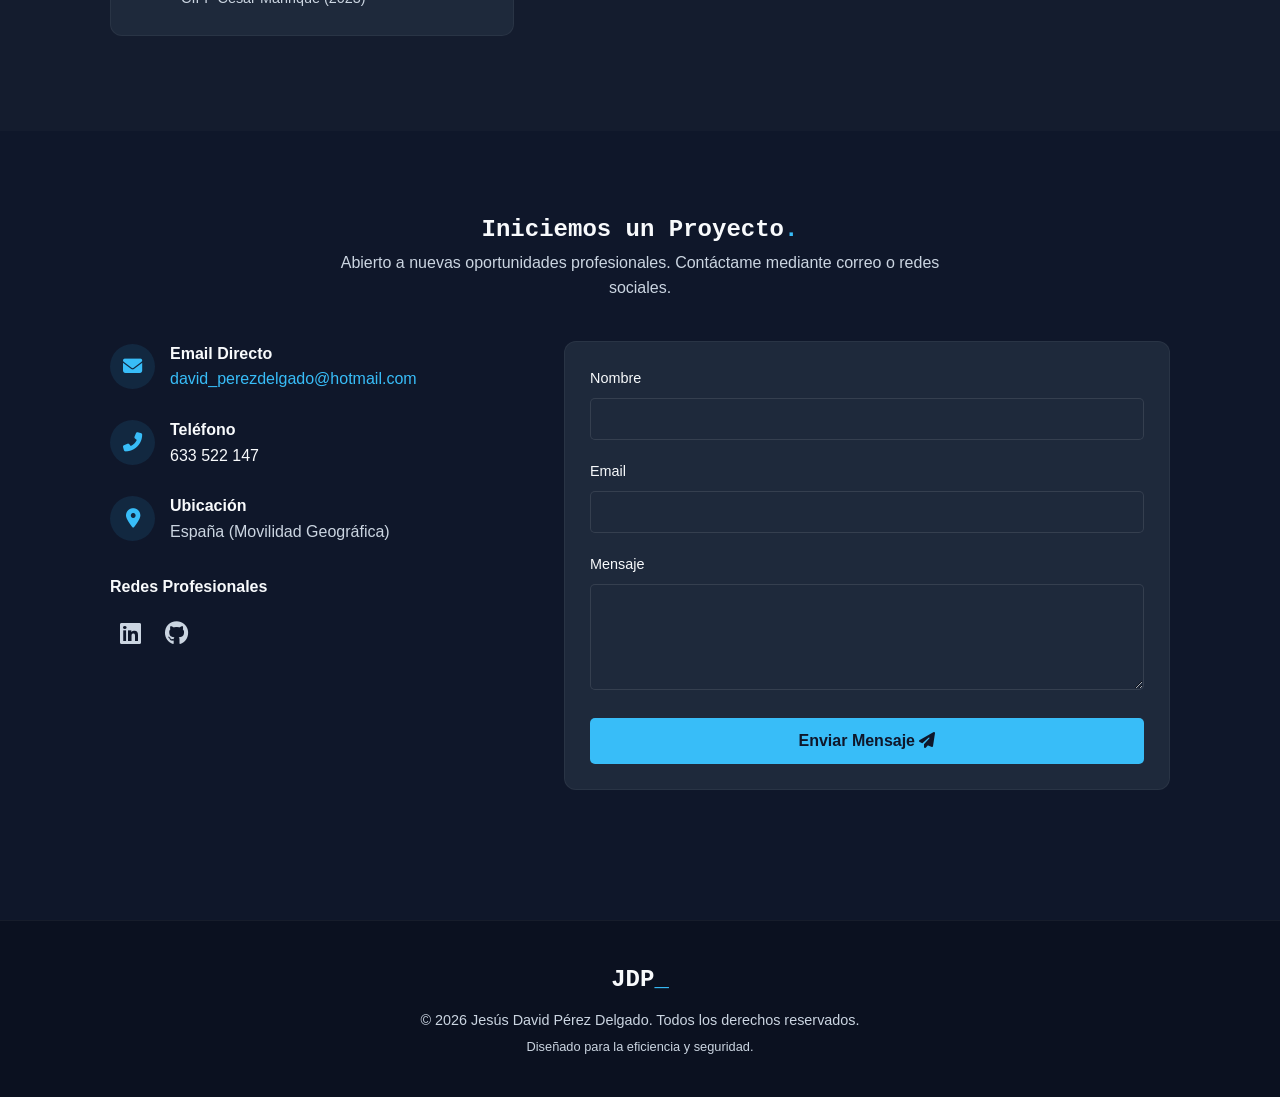
==== commit 1c535fb5: "añadir logo de cisco en certificaciones" ====
--- a/index.html
+++ b/index.html
@@ -407,7 +407,10 @@
                             </div>
                         </div>
                         <div class="glass-card" style="display: flex; align-items: center; gap: 15px;">
-                            <i class="fab fa-cisco" style="font-size: 2rem; color: #049fd9;"></i>
+                            <!-- Usamos la imagen SVG oficial de Cisco para garantizar que se vea -->
+                            <img src="https://upload.wikimedia.org/wikipedia/commons/c/cd/Cisco_logo.svg" 
+                                 alt="Cisco Logo" 
+                                 style="width: 40px; height: 40px; filter: invert(1) brightness(2);">
                             <div>
                                 <h4 style="margin: 0;">Intro to Cybersecurity</h4>
                                 <p style="font-size: 0.85rem; color: var(--text-secondary);">Cisco Certified</p>
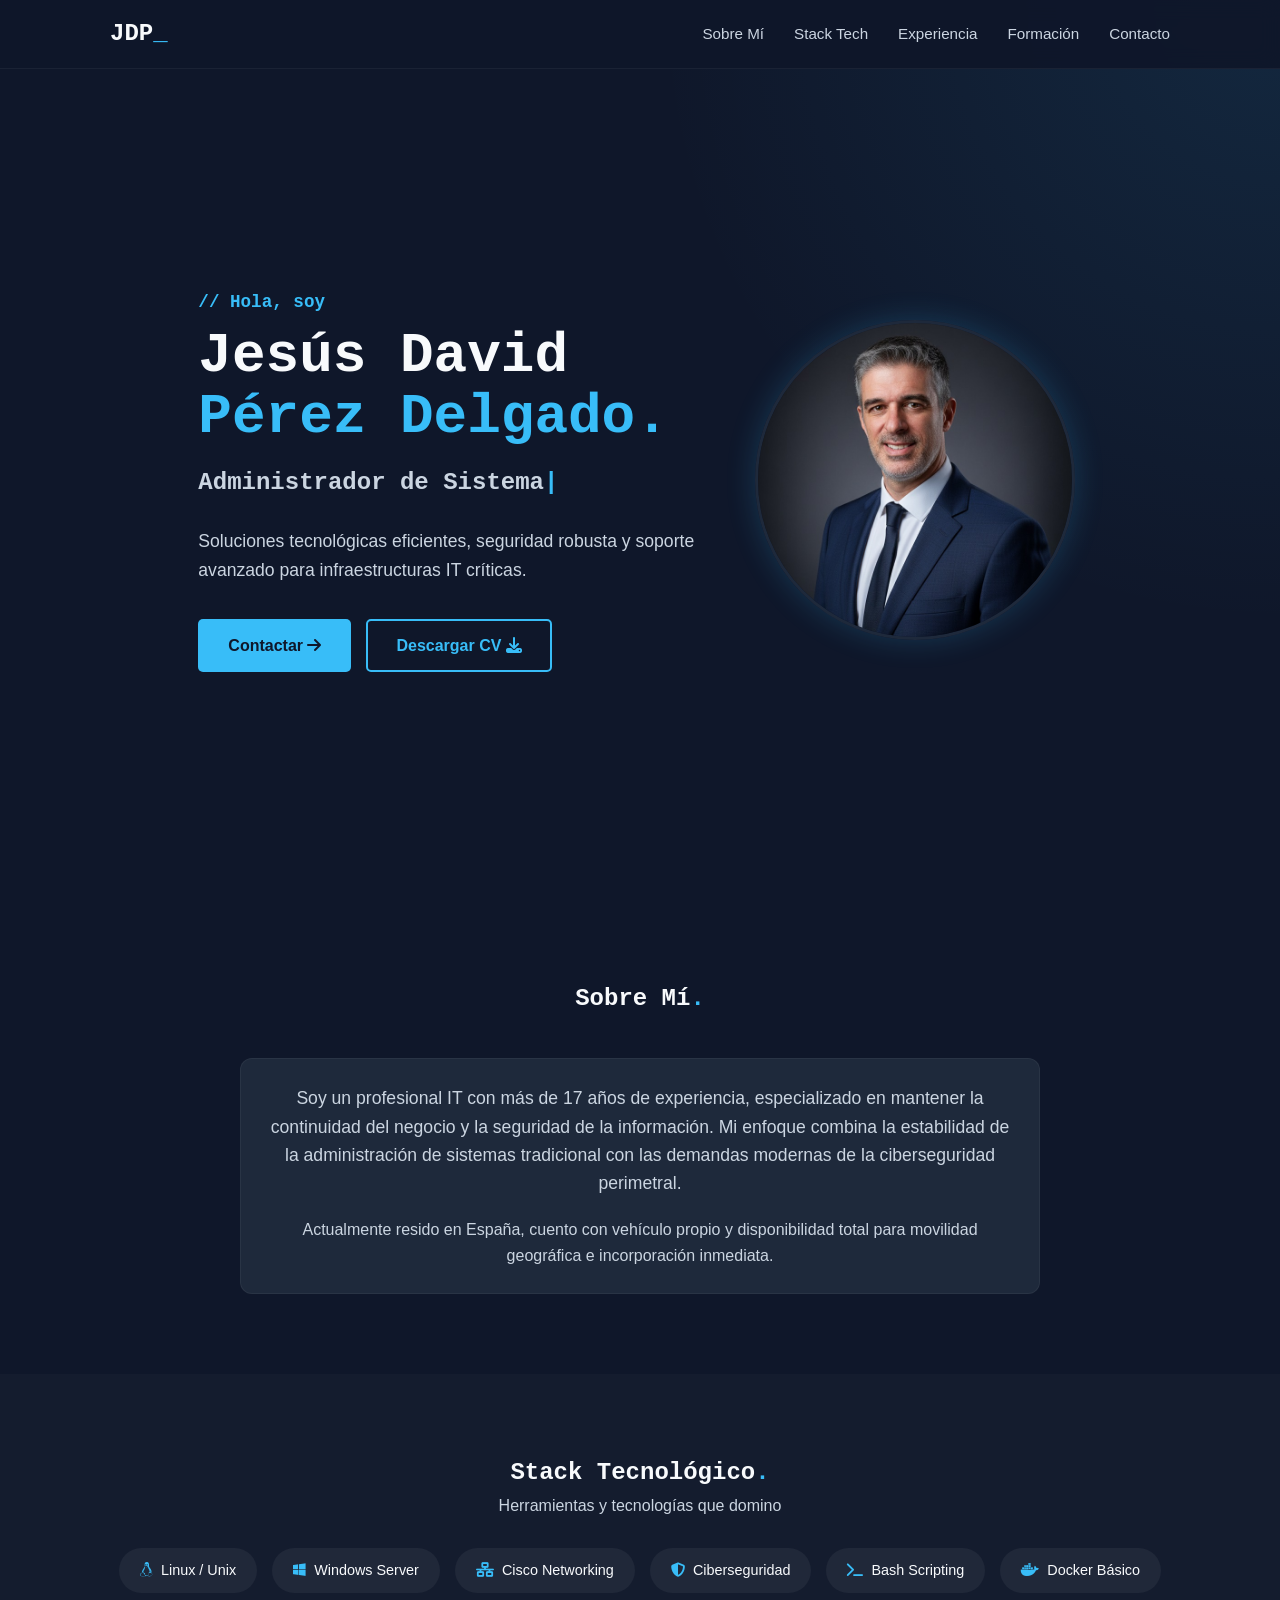
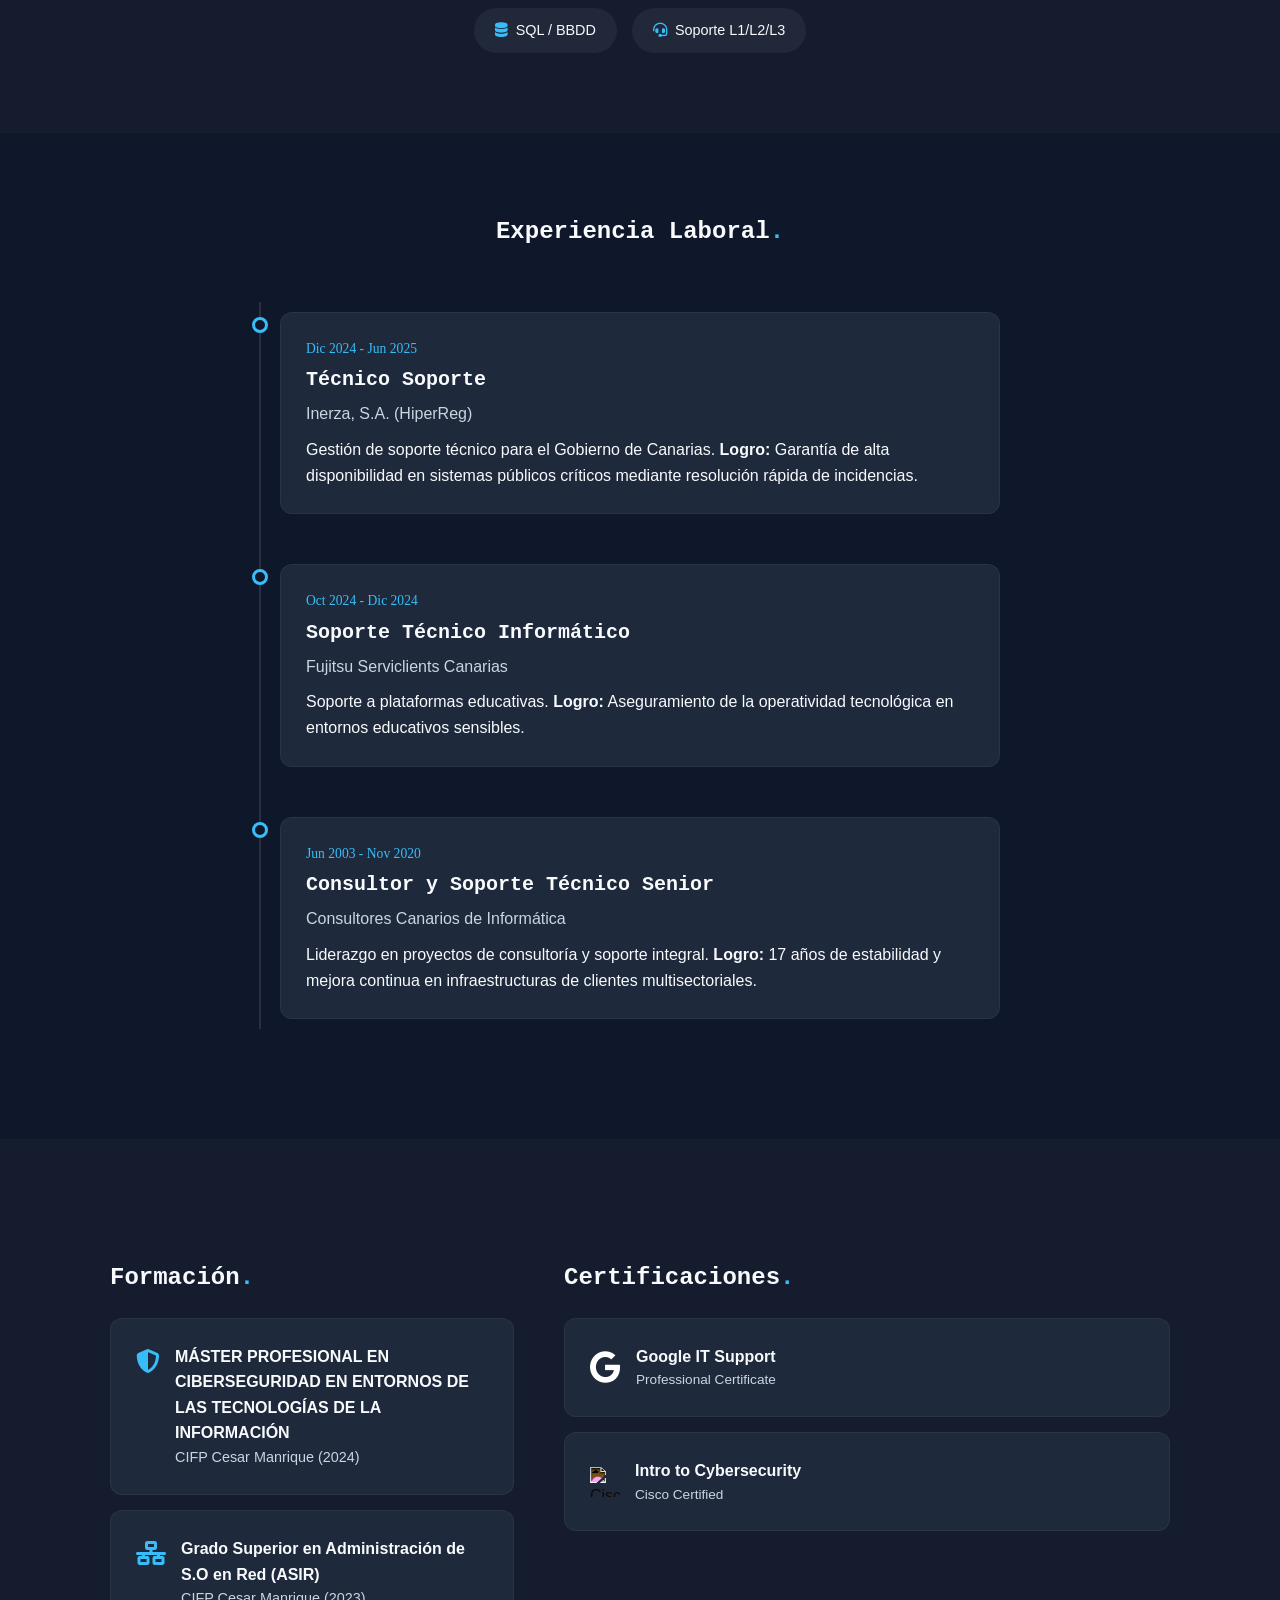
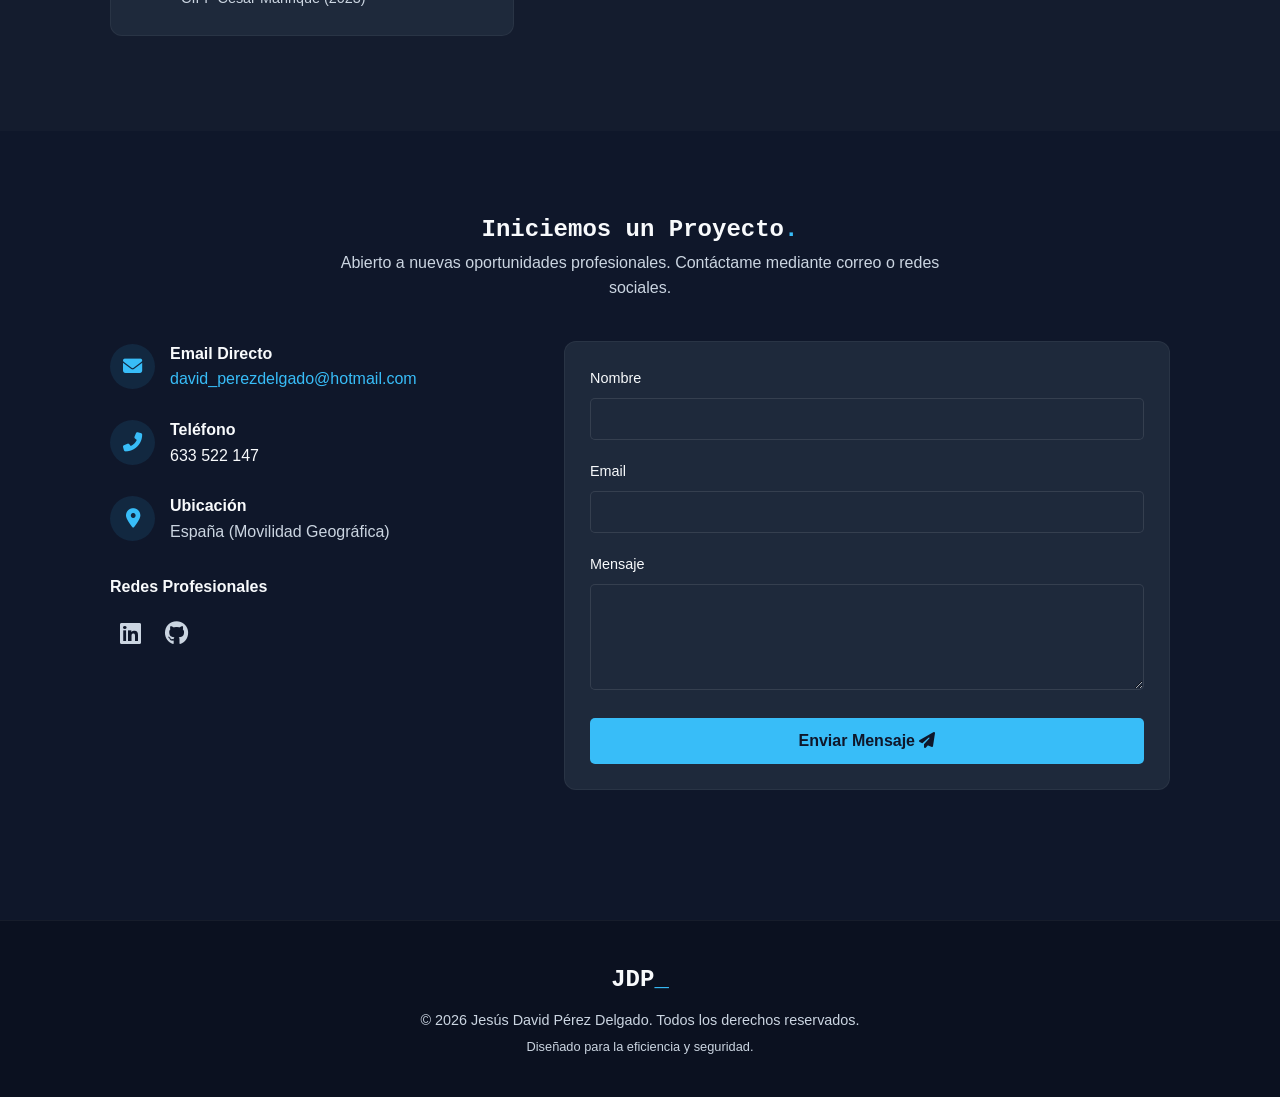
==== commit 34a4e442: "tamaño del logo" ====
--- a/index.html
+++ b/index.html
@@ -410,7 +410,7 @@
                             <!-- Usamos la imagen SVG oficial de Cisco para garantizar que se vea -->
                             <img src="https://upload.wikimedia.org/wikipedia/commons/c/cd/Cisco_logo.svg" 
                                  alt="Cisco Logo" 
-                                 style="width: 40px; height: 40px; filter: invert(1) brightness(2);">
+                                 style="width: 30px; height: 30px; filter: invert(1) brightness(2);">
                             <div>
                                 <h4 style="margin: 0;">Intro to Cybersecurity</h4>
                                 <p style="font-size: 0.85rem; color: var(--text-secondary);">Cisco Certified</p>
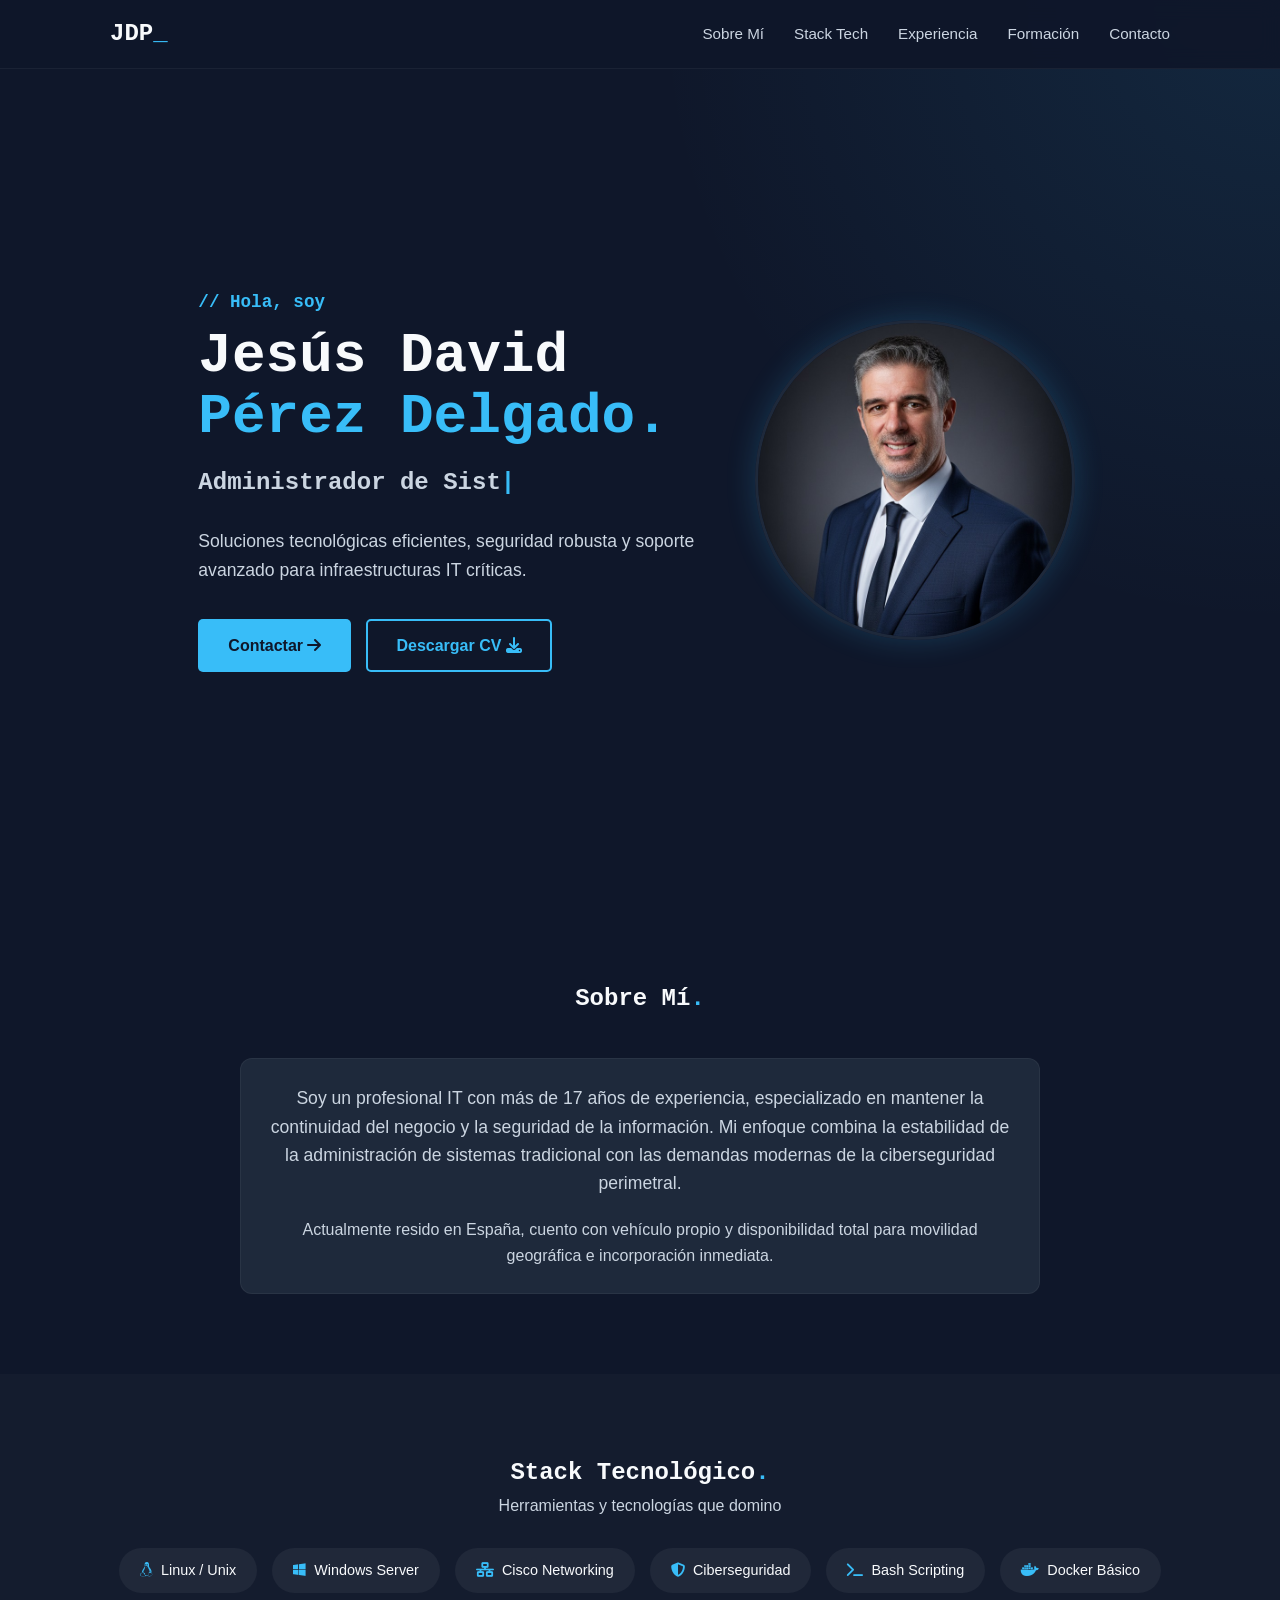
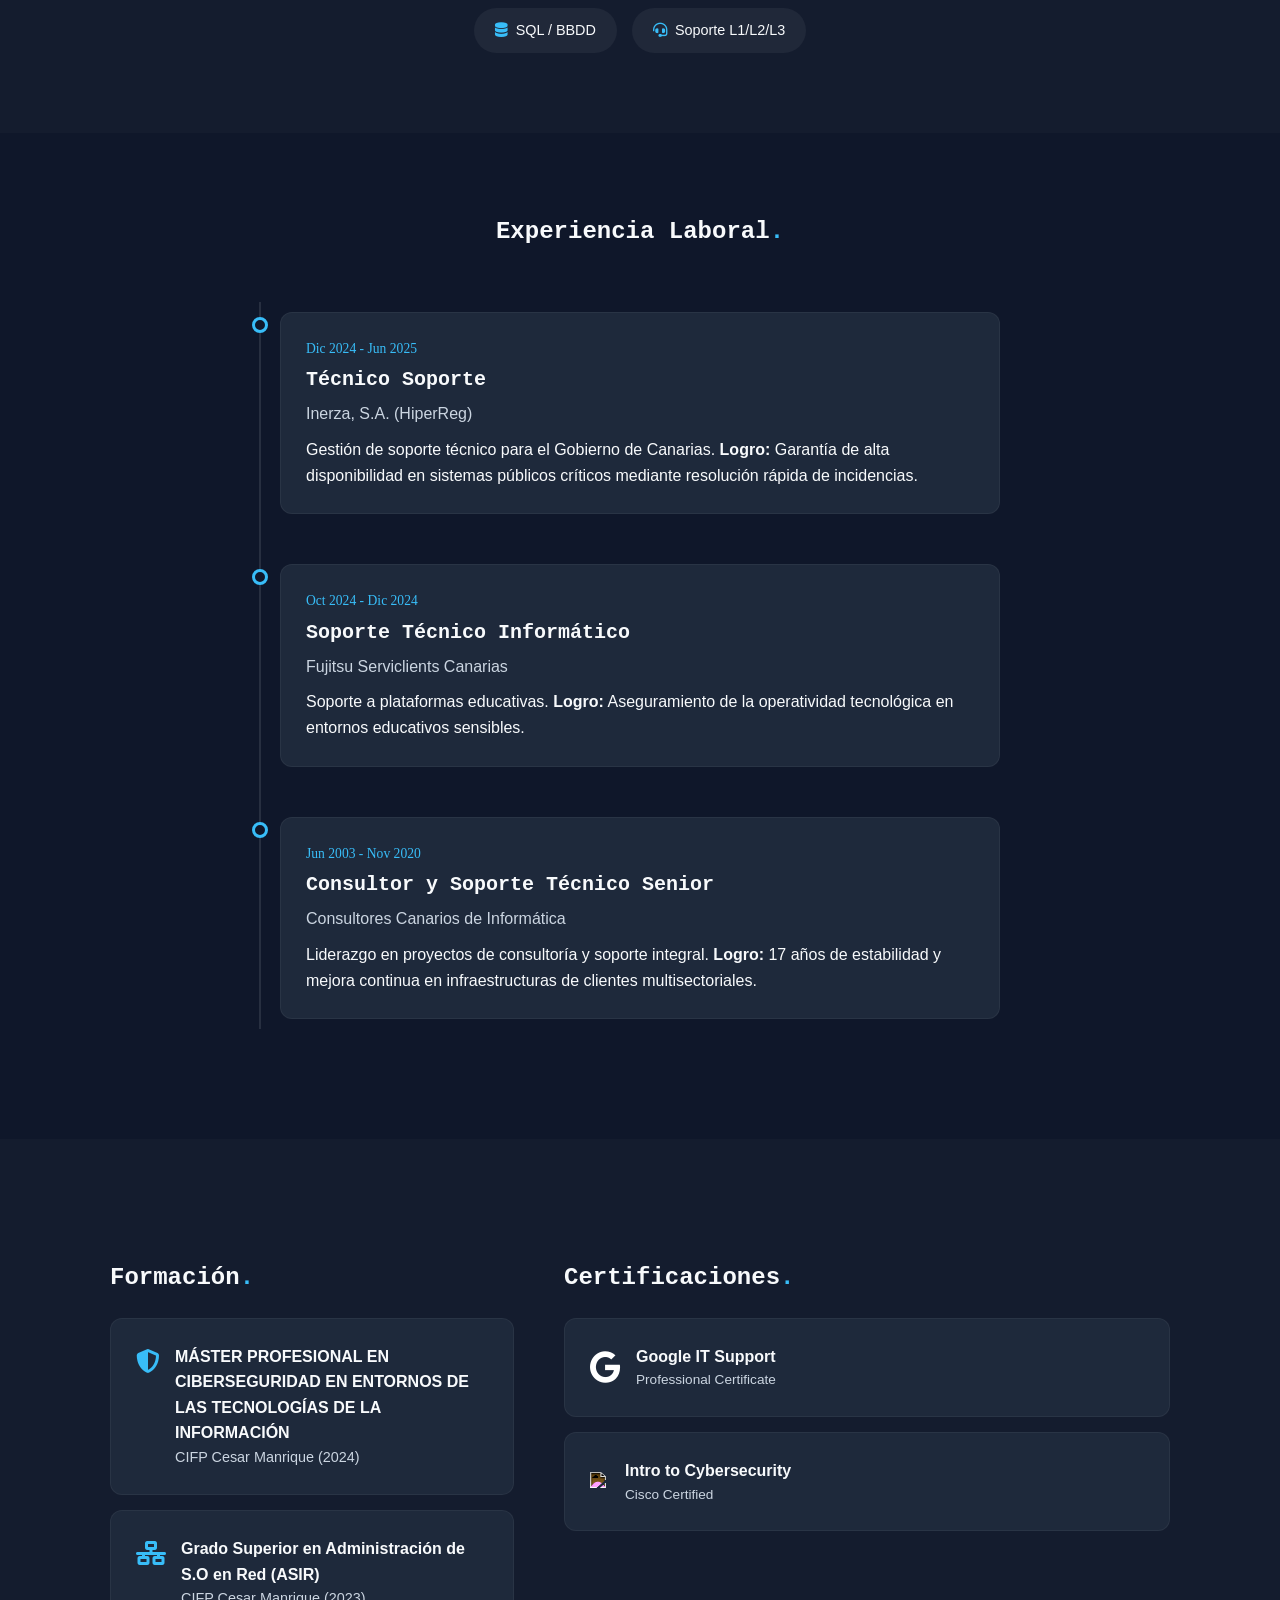
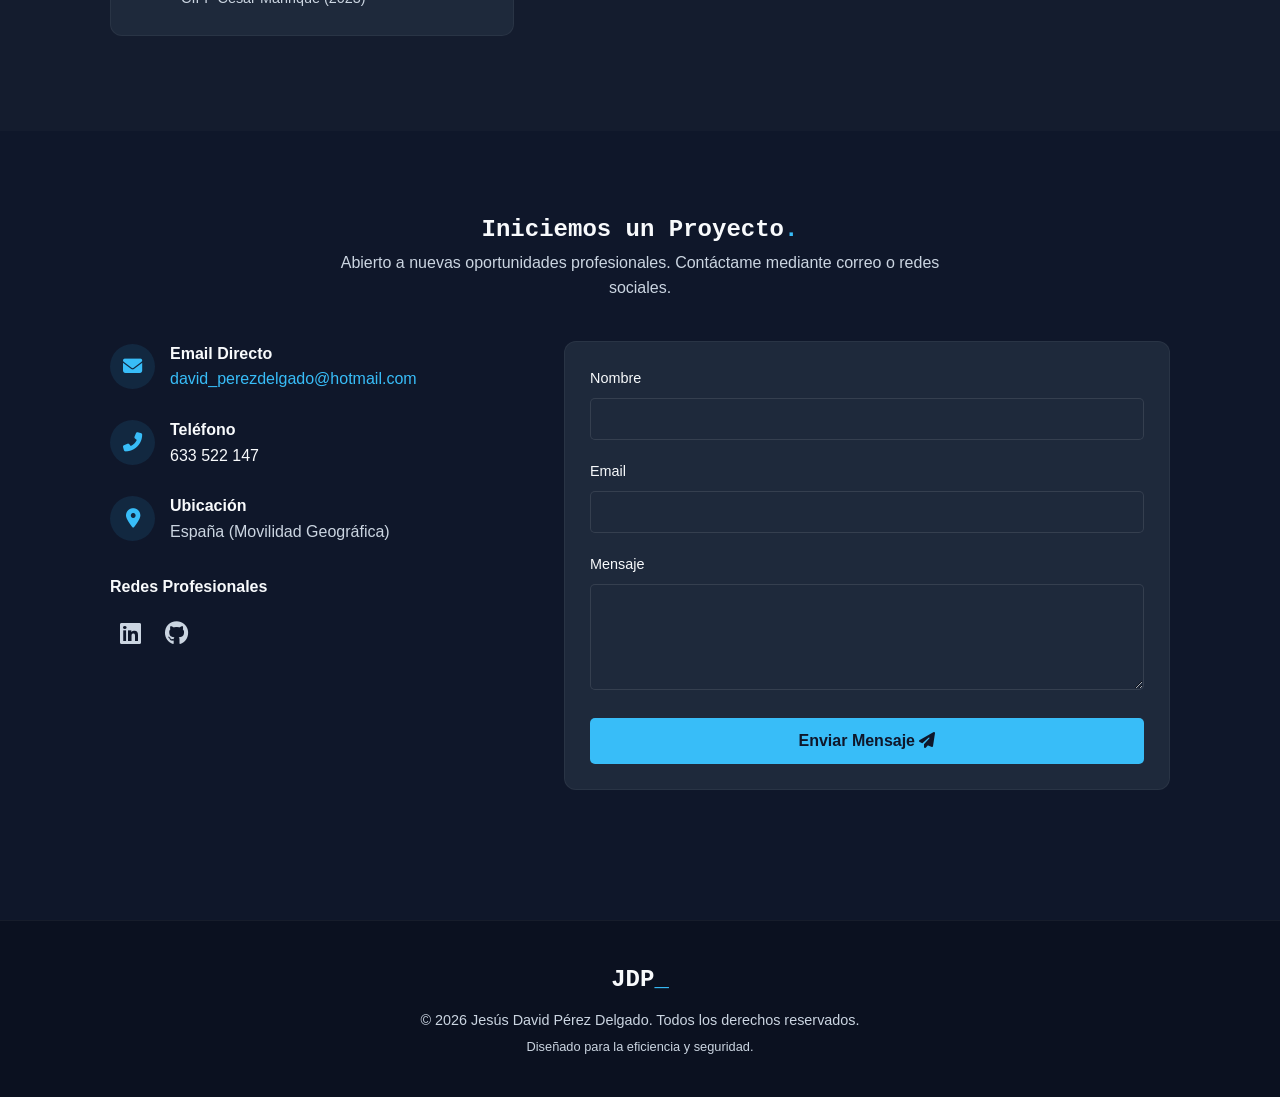
==== commit 2994f7a0: "tamaño del logo" ====
--- a/index.html
+++ b/index.html
@@ -410,7 +410,7 @@
                             <!-- Usamos la imagen SVG oficial de Cisco para garantizar que se vea -->
                             <img src="https://upload.wikimedia.org/wikipedia/commons/c/cd/Cisco_logo.svg" 
                                  alt="Cisco Logo" 
-                                 style="width: 30px; height: 30px; filter: invert(1) brightness(2);">
+                                 style="width: 20px; height: 20px; filter: invert(1) brightness(2);">
                             <div>
                                 <h4 style="margin: 0;">Intro to Cybersecurity</h4>
                                 <p style="font-size: 0.85rem; color: var(--text-secondary);">Cisco Certified</p>
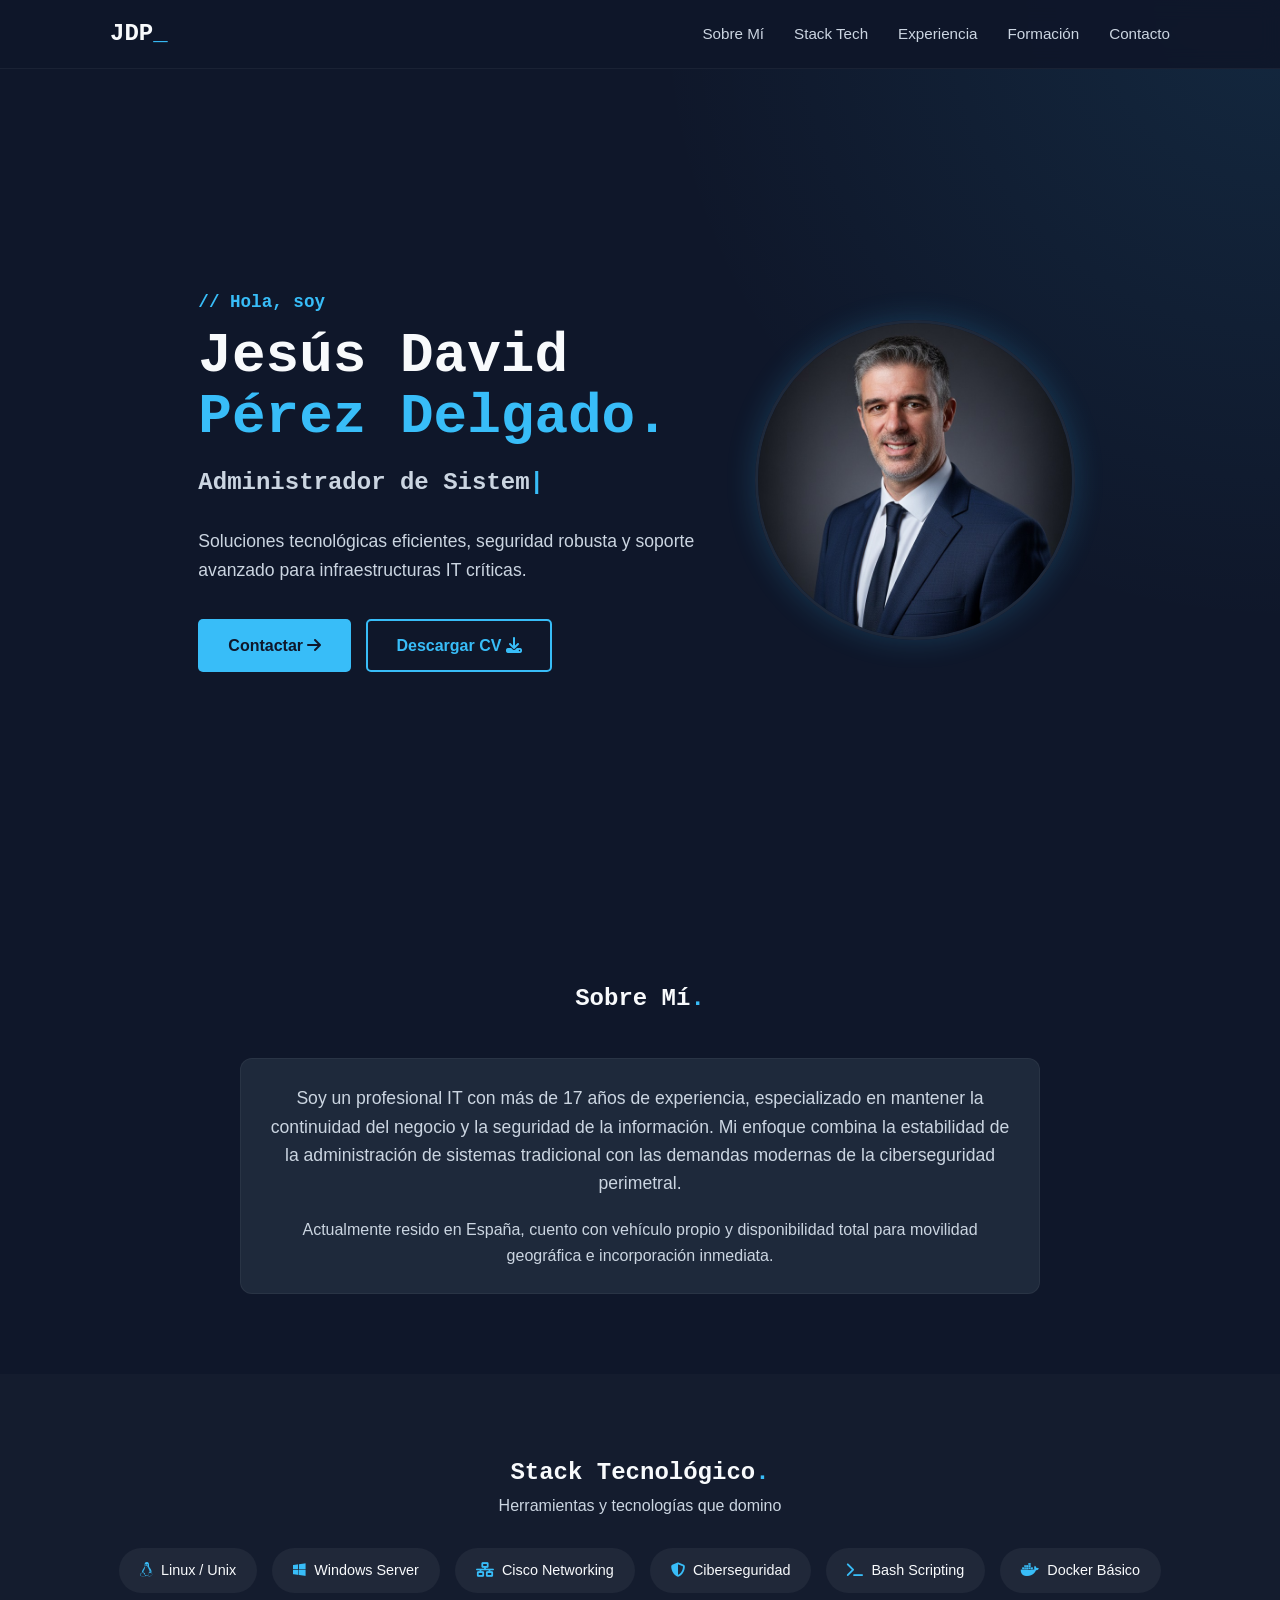
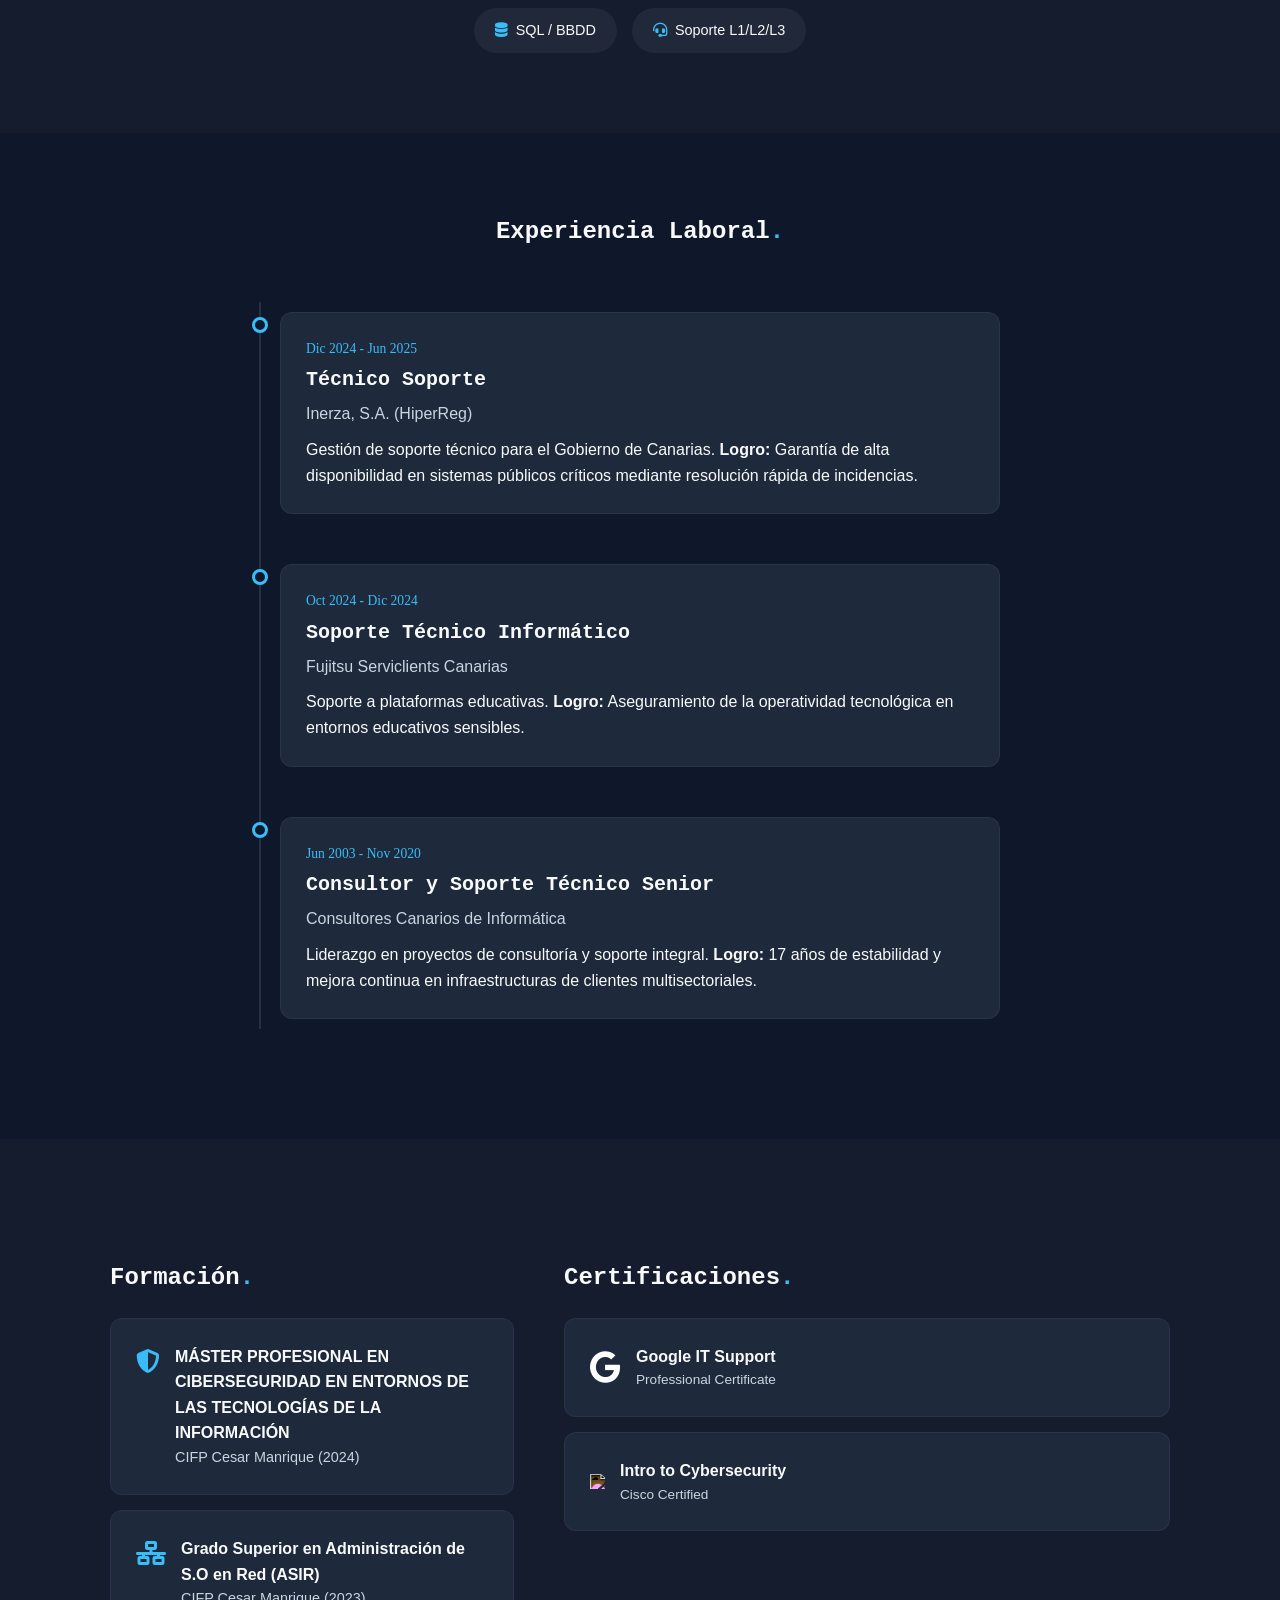
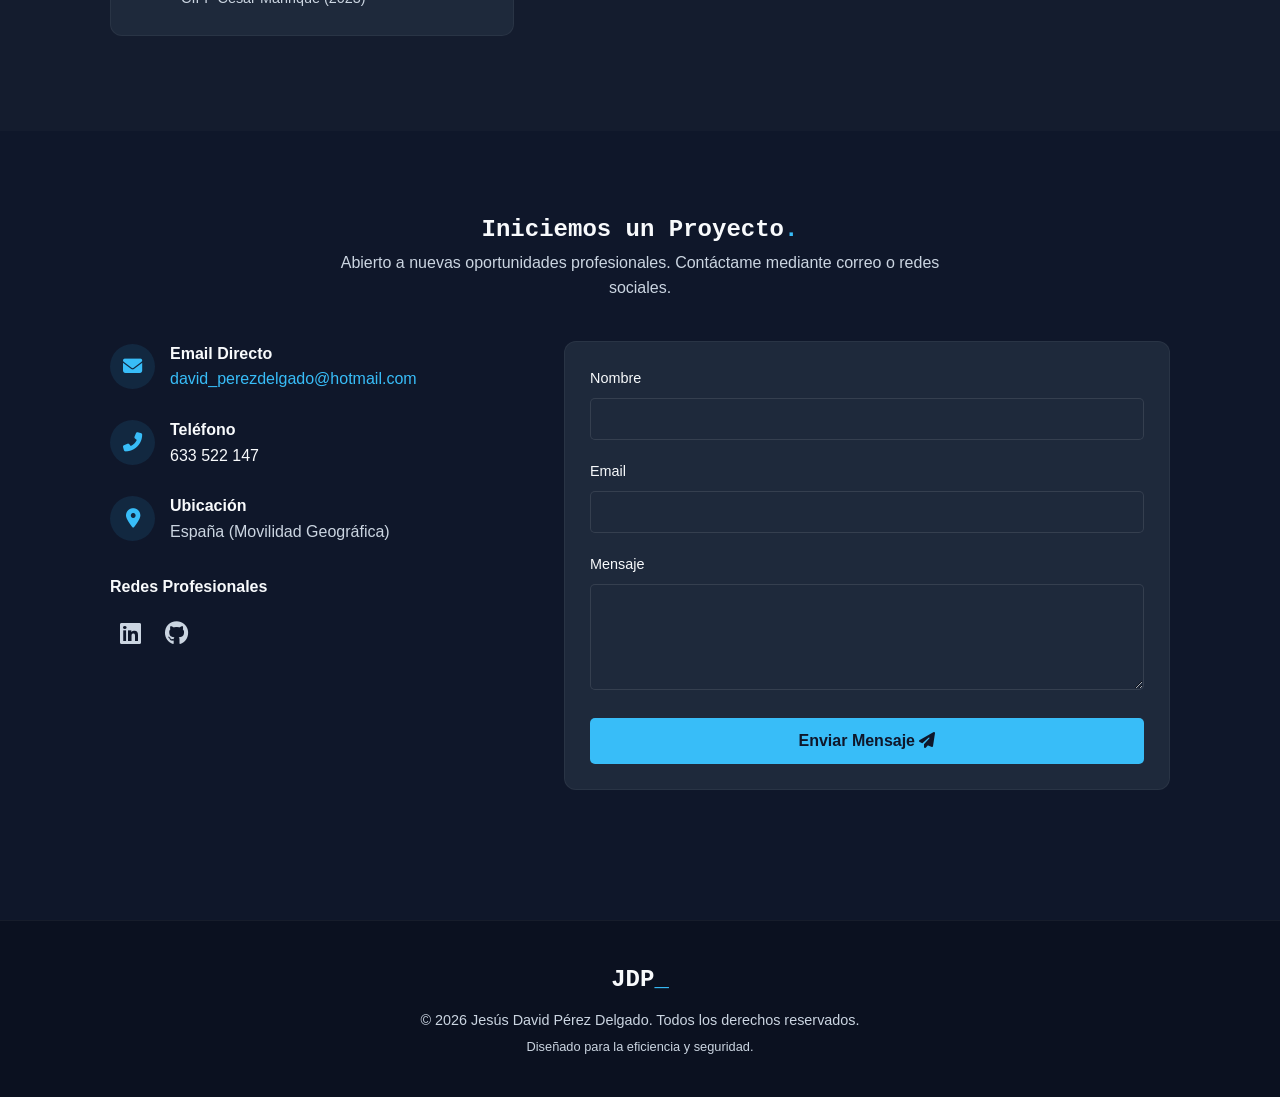
==== commit cf0dbc82: "logo" ====
--- a/index.html
+++ b/index.html
@@ -410,7 +410,7 @@
                             <!-- Usamos la imagen SVG oficial de Cisco para garantizar que se vea -->
                             <img src="https://upload.wikimedia.org/wikipedia/commons/c/cd/Cisco_logo.svg" 
                                  alt="Cisco Logo" 
-                                 style="width: 20px; height: 20px; filter: invert(1) brightness(2);">
+                                 style="width: 15px; height: 15px; filter: invert(1) brightness(2);">
                             <div>
                                 <h4 style="margin: 0;">Intro to Cybersecurity</h4>
                                 <p style="font-size: 0.85rem; color: var(--text-secondary);">Cisco Certified</p>
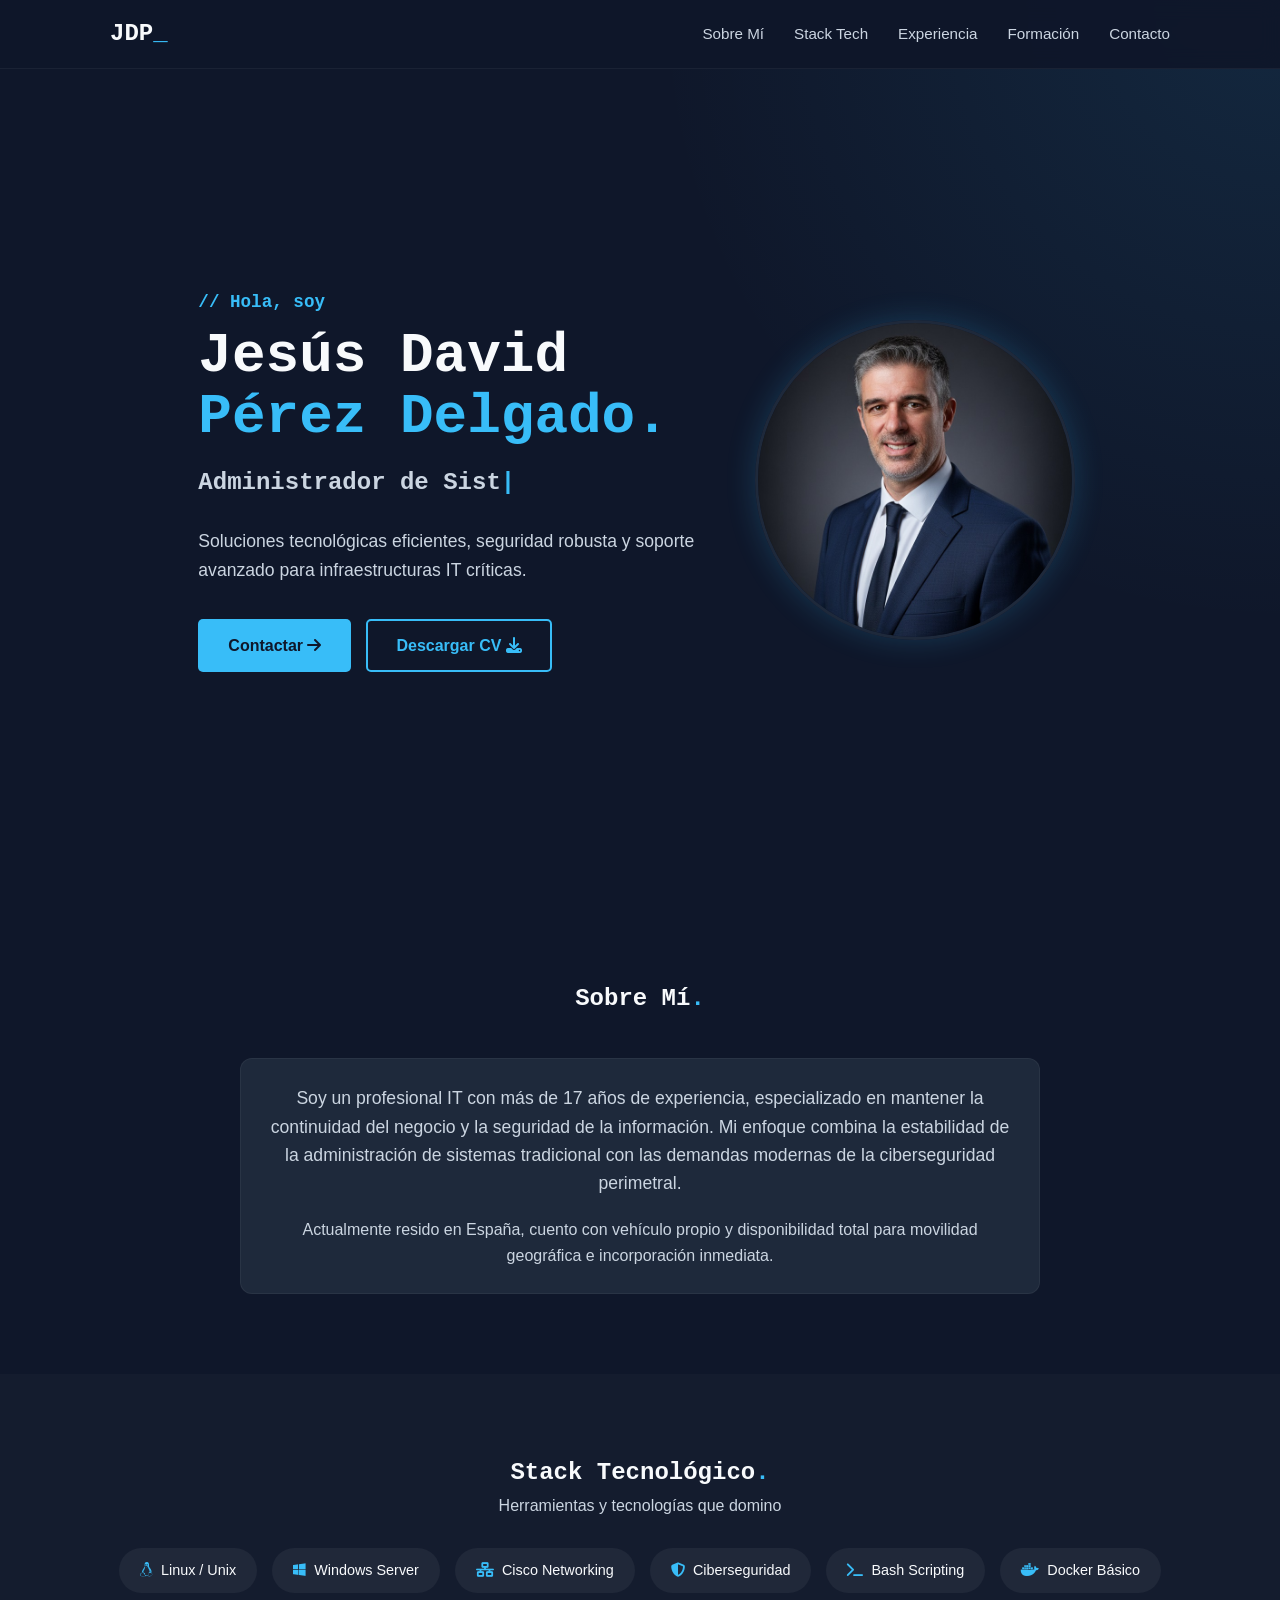
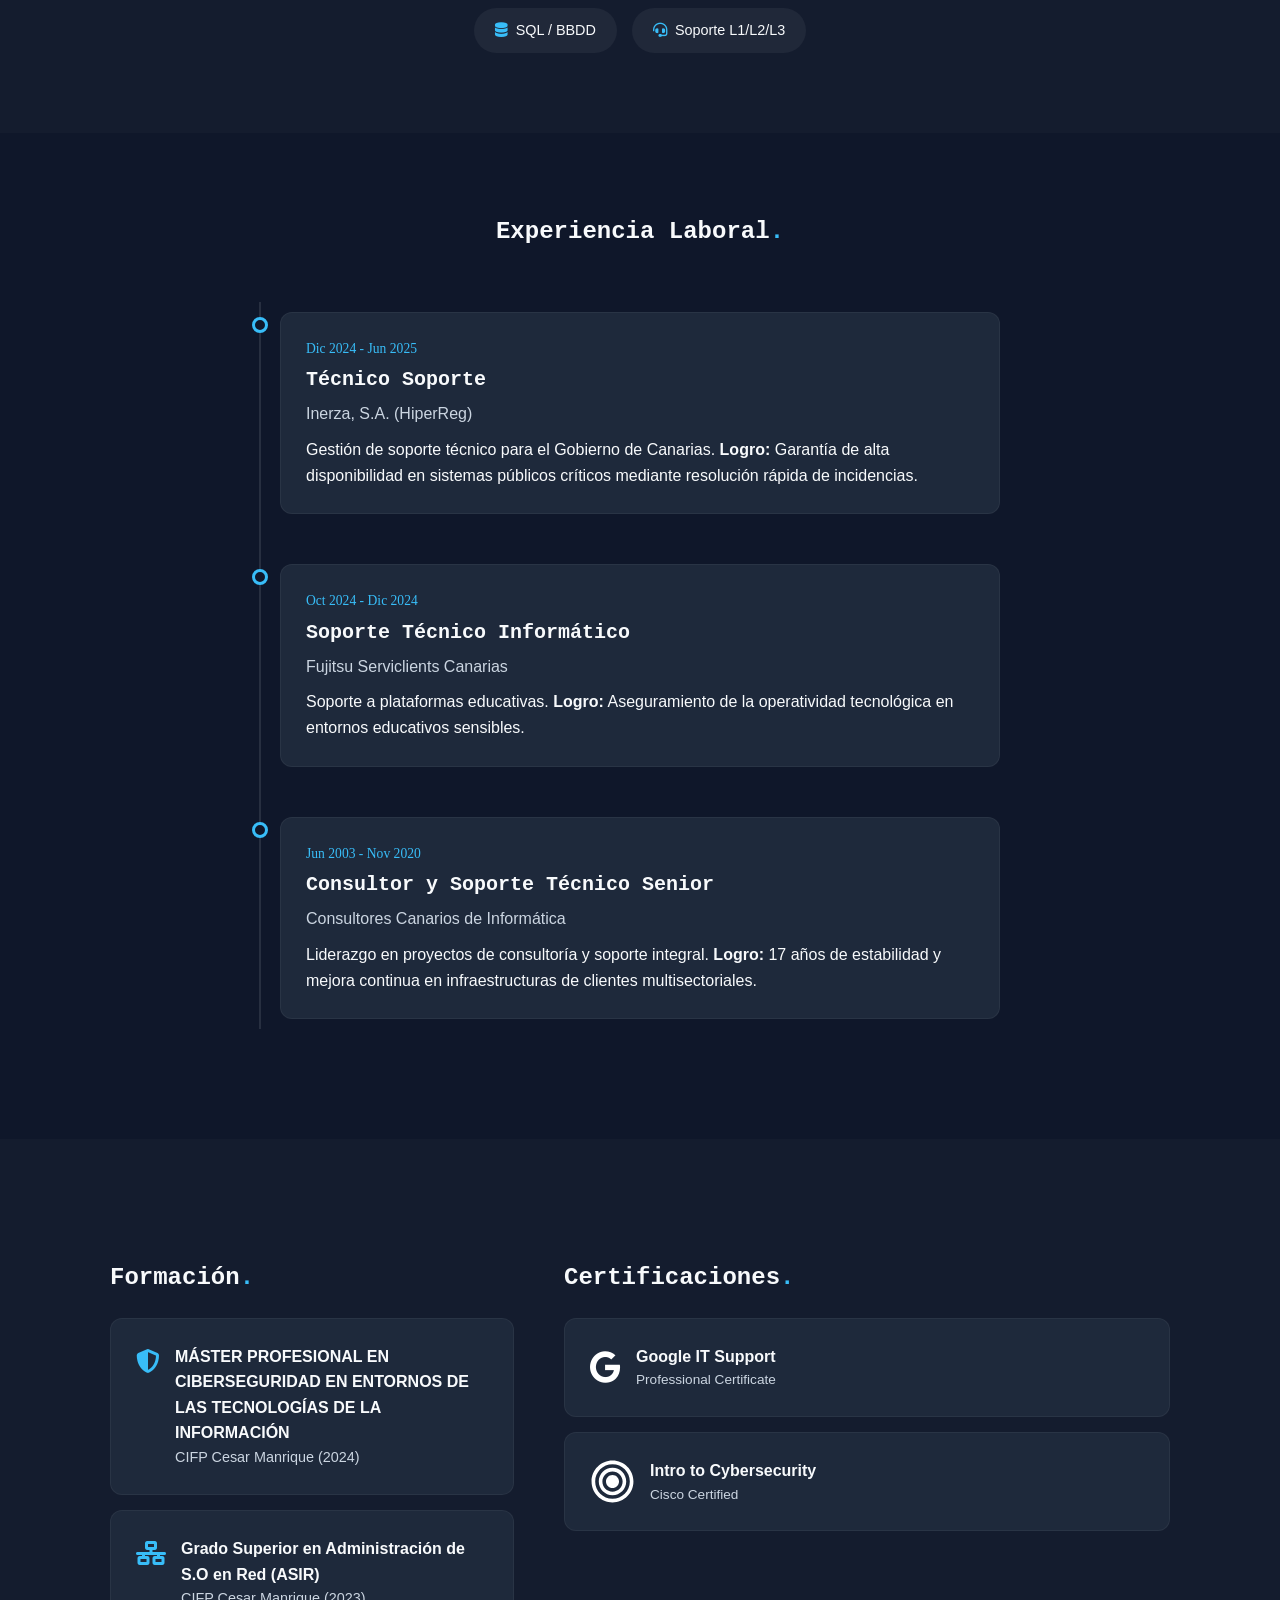
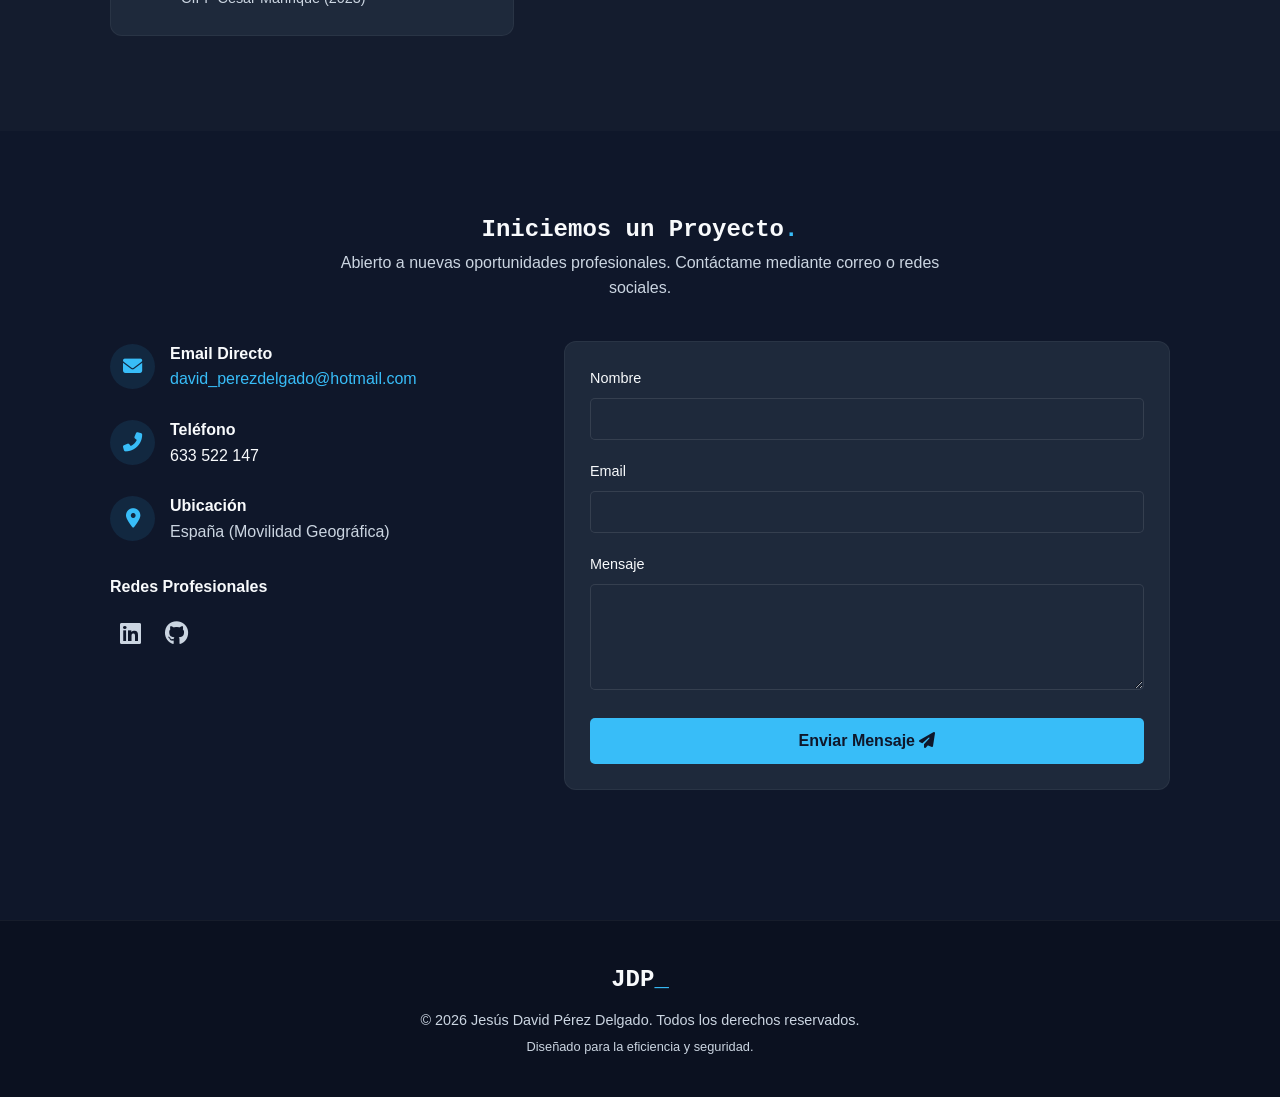
==== commit 231ab85d: "<!-- Tarjeta Cisco Corregida (SVG Incrustado) -->" ====
--- a/index.html
+++ b/index.html
@@ -406,11 +406,12 @@
                                 <p style="font-size: 0.85rem; color: var(--text-secondary);">Professional Certificate</p>
                             </div>
                         </div>
+                         <!-- Tarjeta Cisco Corregida (SVG Incrustado) -->
                         <div class="glass-card" style="display: flex; align-items: center; gap: 15px;">
-                            <!-- Usamos la imagen SVG oficial de Cisco para garantizar que se vea -->
-                            <img src="https://upload.wikimedia.org/wikipedia/commons/c/cd/Cisco_logo.svg" 
-                                 alt="Cisco Logo" 
-                                 style="width: 15px; height: 15px; filter: invert(1) brightness(2);">
+                            <!-- Logo Cisco SVG Inline -->
+                            <svg viewBox="0 0 100 100" style="width: 45px; height: 45px; fill: white;">
+                                <path d="M96.5,50c0-25.7-20.8-46.5-46.5-46.5S3.5,24.3,3.5,50s20.8,46.5,46.5,46.5S96.5,75.7,96.5,50z M50,88.5 c-21.3,0-38.5-17.2-38.5-38.5S28.7,11.5,50,11.5S88.5,28.7,88.5,50S71.3,88.5,50,88.5z M50,19.5c-16.8,0-30.5,13.7-30.5,30.5 S33.2,80.5,50,80.5S80.5,66.8,80.5,50S66.8,19.5,50,19.5z M50,72.5c-12.4,0-22.5-10.1-22.5-22.5S37.6,27.5,50,27.5S72.5,37.6,72.5,50 S62.4,72.5,50,72.5z M50,35.5c-8,0-14.5,6.5-14.5,14.5S42,64.5,50,64.5S64.5,58,64.5,50S58,35.5,50,35.5z"/>
+                            </svg>
                             <div>
                                 <h4 style="margin: 0;">Intro to Cybersecurity</h4>
                                 <p style="font-size: 0.85rem; color: var(--text-secondary);">Cisco Certified</p>
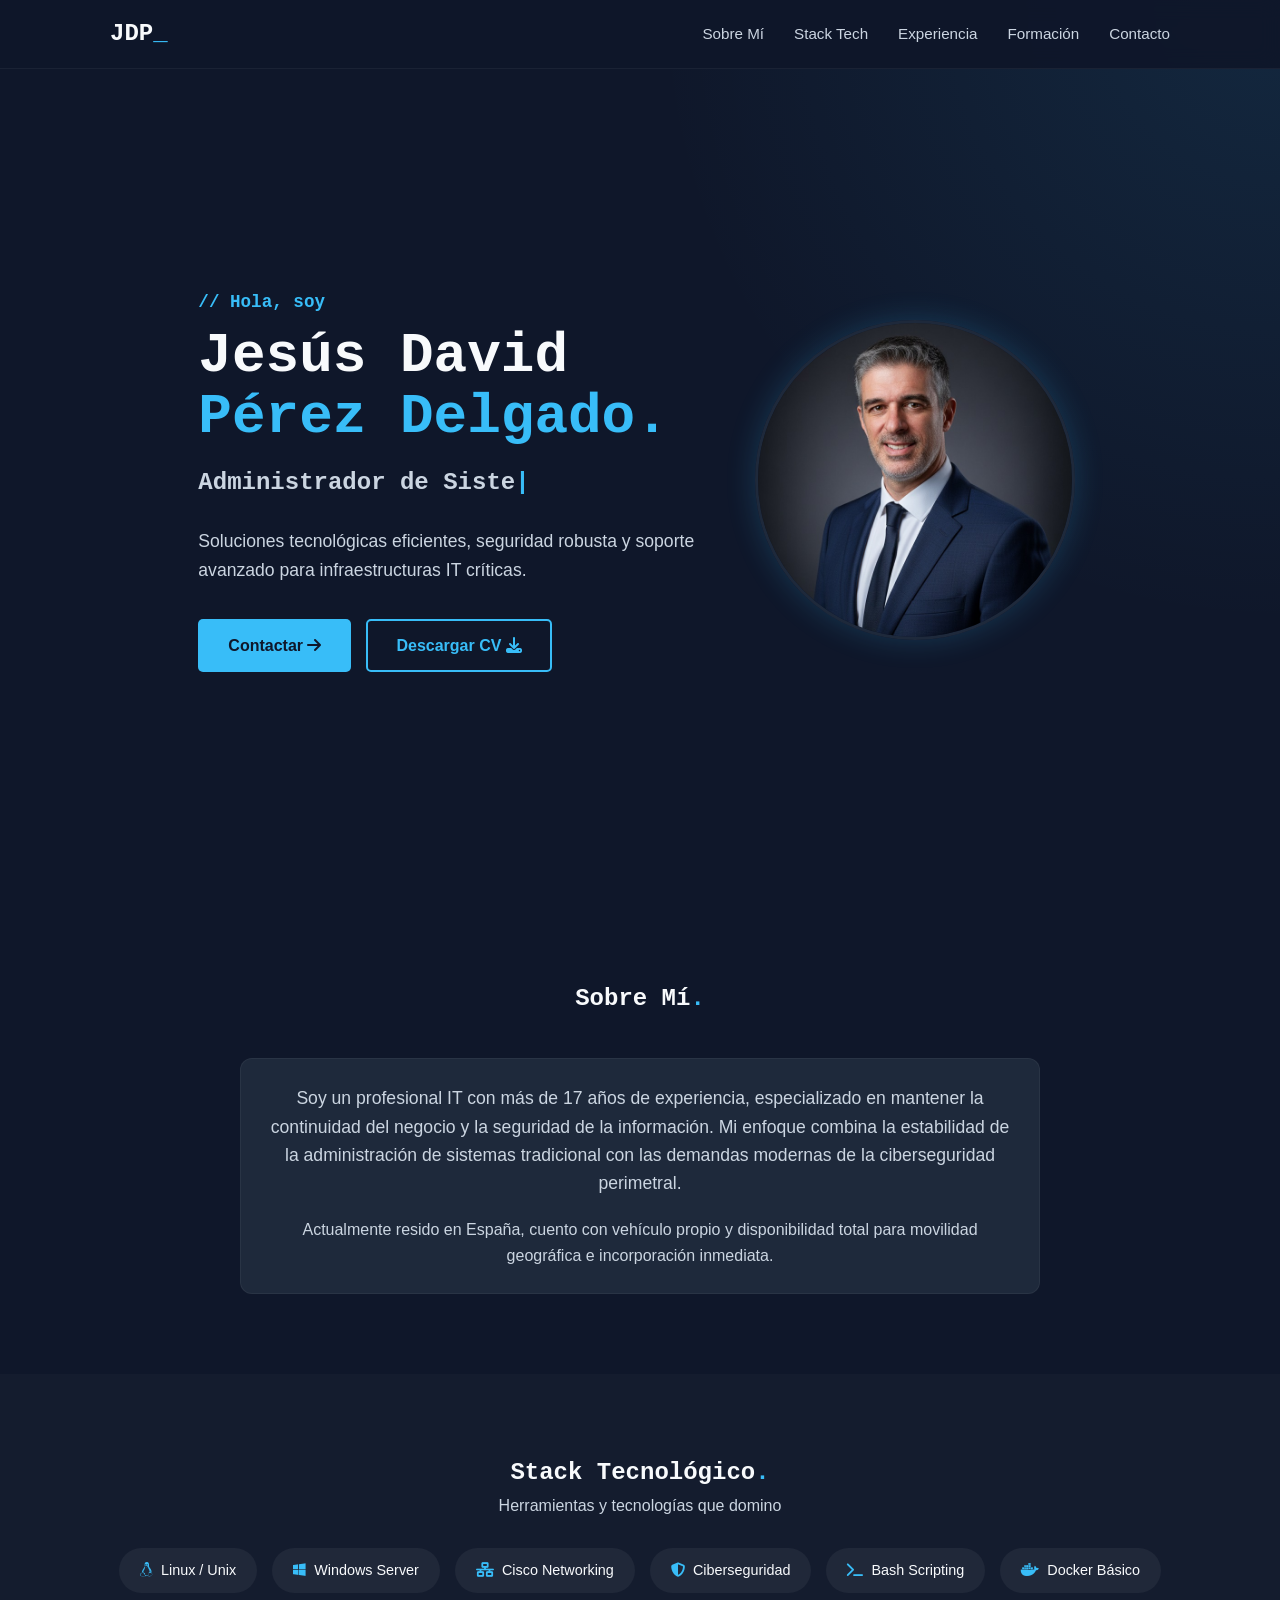
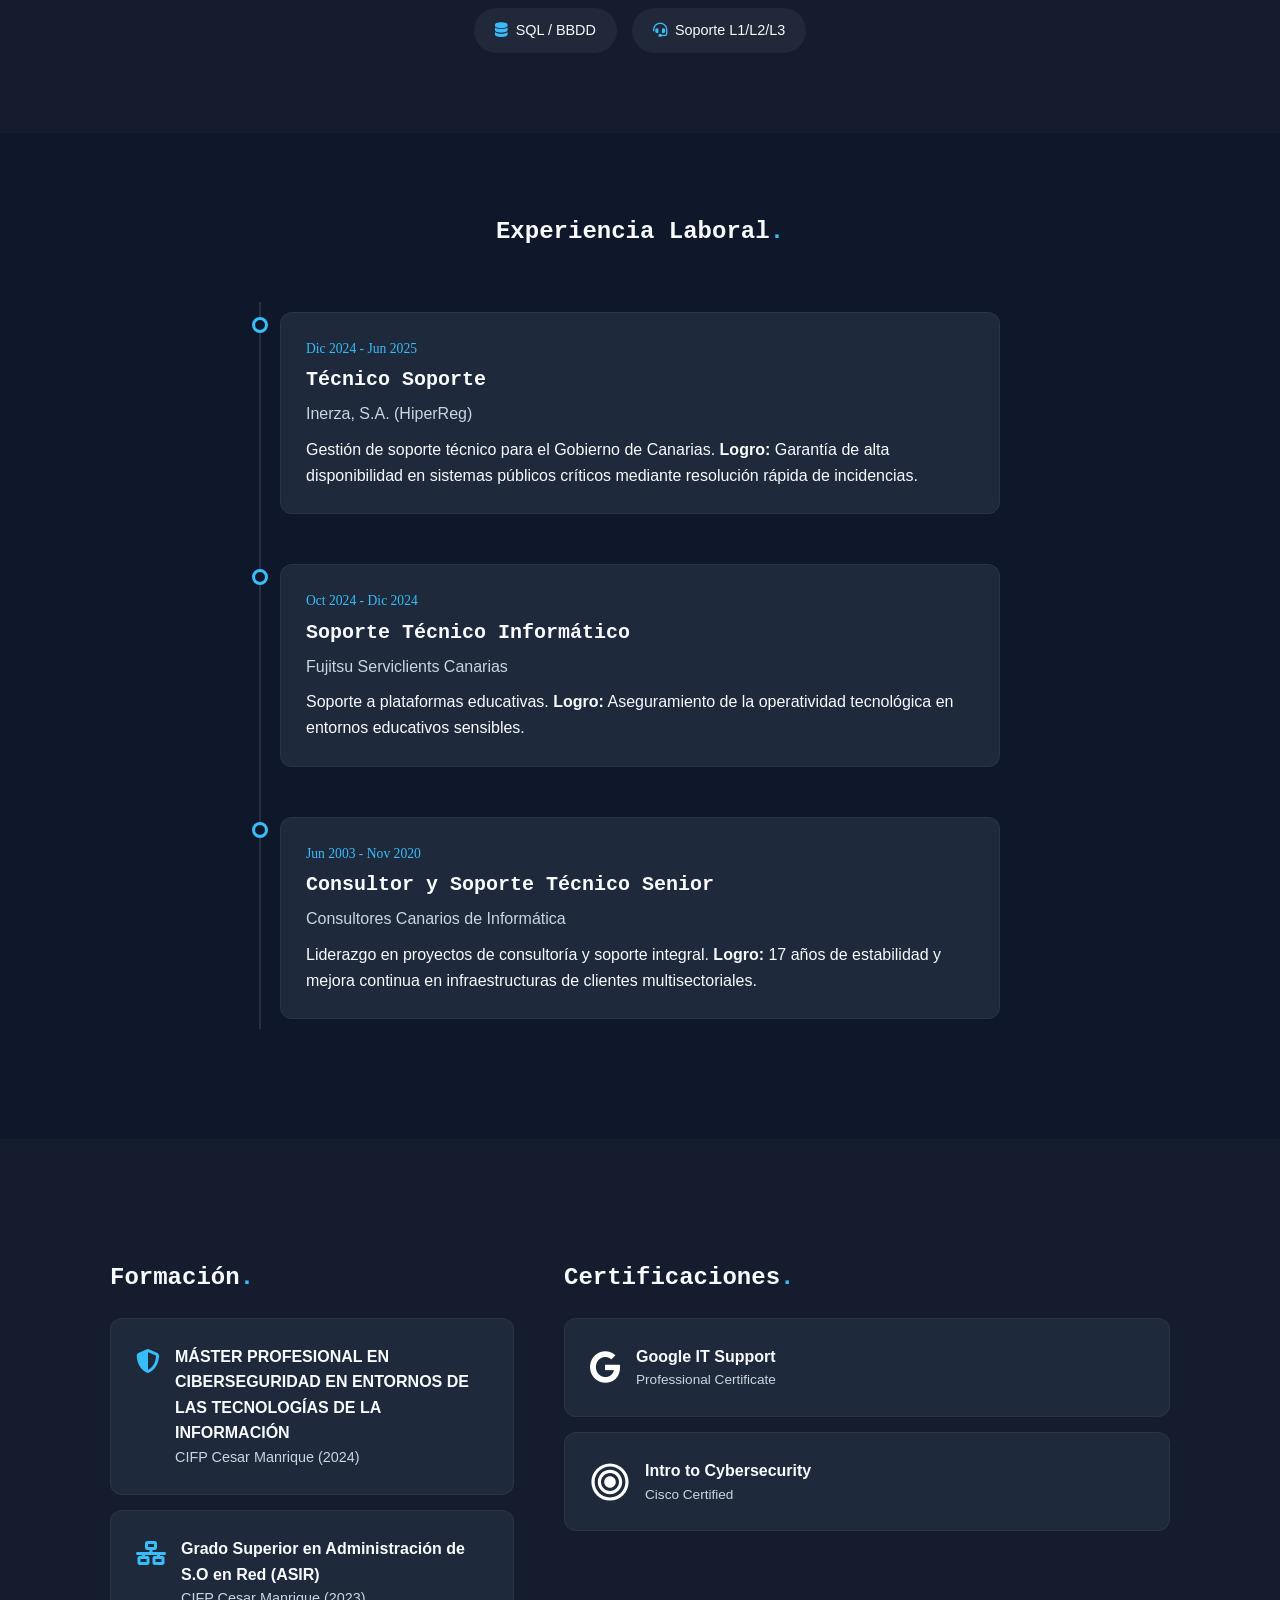
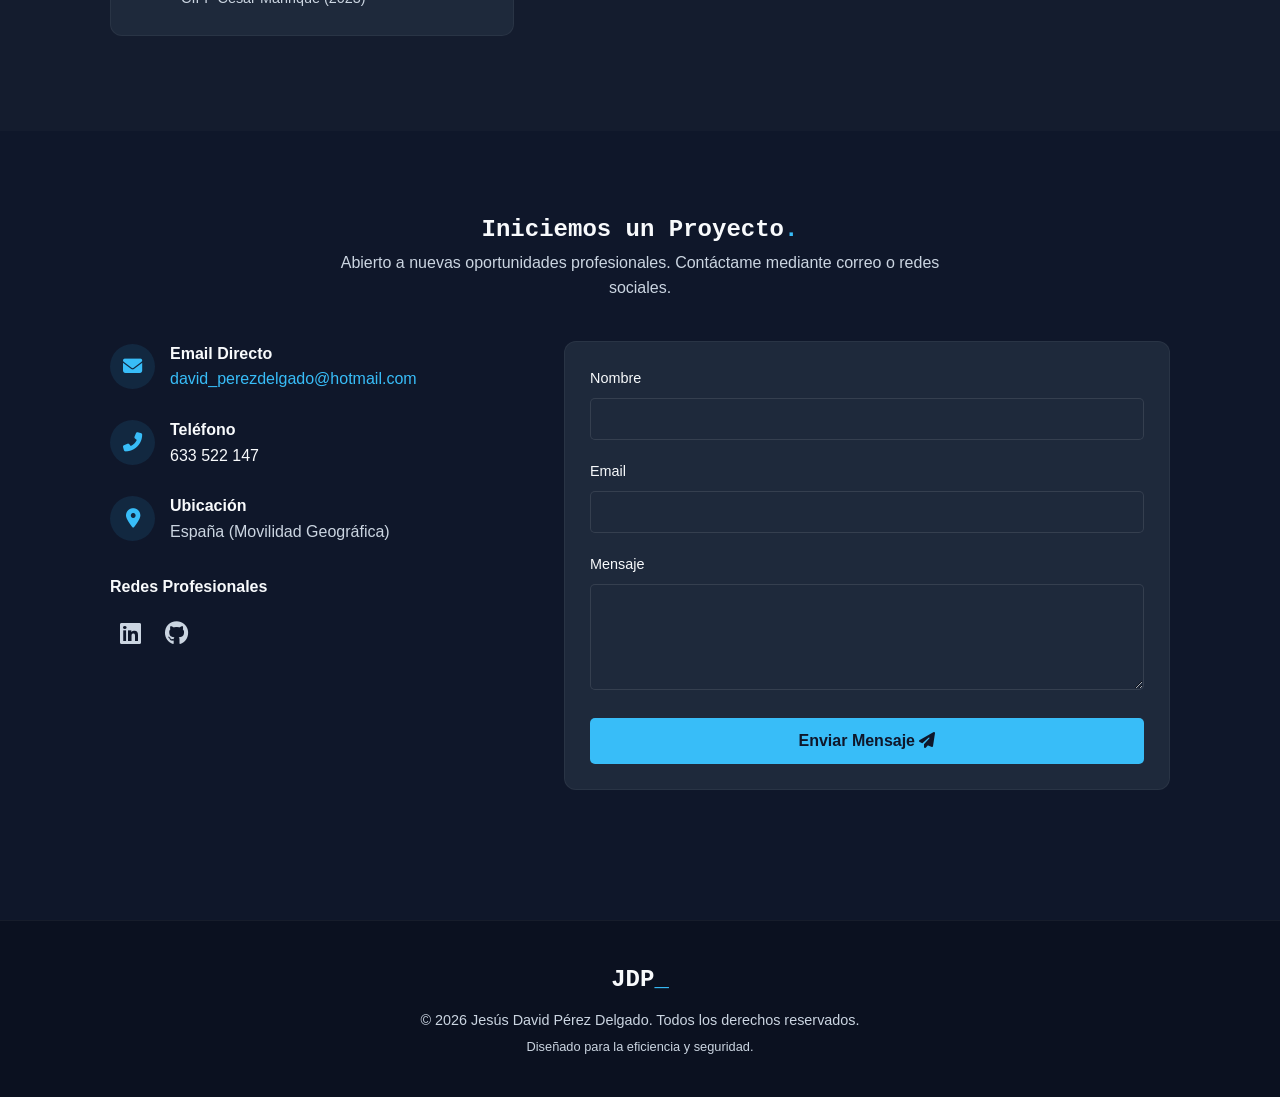
==== commit 1b4fad2a: "." ====
--- a/index.html
+++ b/index.html
@@ -409,7 +409,7 @@
                          <!-- Tarjeta Cisco Corregida (SVG Incrustado) -->
                         <div class="glass-card" style="display: flex; align-items: center; gap: 15px;">
                             <!-- Logo Cisco SVG Inline -->
-                            <svg viewBox="0 0 100 100" style="width: 45px; height: 45px; fill: white;">
+                            <svg viewBox="0 0 100 100" style="width: 40px; height: 40px; fill: white;">
                                 <path d="M96.5,50c0-25.7-20.8-46.5-46.5-46.5S3.5,24.3,3.5,50s20.8,46.5,46.5,46.5S96.5,75.7,96.5,50z M50,88.5 c-21.3,0-38.5-17.2-38.5-38.5S28.7,11.5,50,11.5S88.5,28.7,88.5,50S71.3,88.5,50,88.5z M50,19.5c-16.8,0-30.5,13.7-30.5,30.5 S33.2,80.5,50,80.5S80.5,66.8,80.5,50S66.8,19.5,50,19.5z M50,72.5c-12.4,0-22.5-10.1-22.5-22.5S37.6,27.5,50,27.5S72.5,37.6,72.5,50 S62.4,72.5,50,72.5z M50,35.5c-8,0-14.5,6.5-14.5,14.5S42,64.5,50,64.5S64.5,58,64.5,50S58,35.5,50,35.5z"/>
                             </svg>
                             <div>
